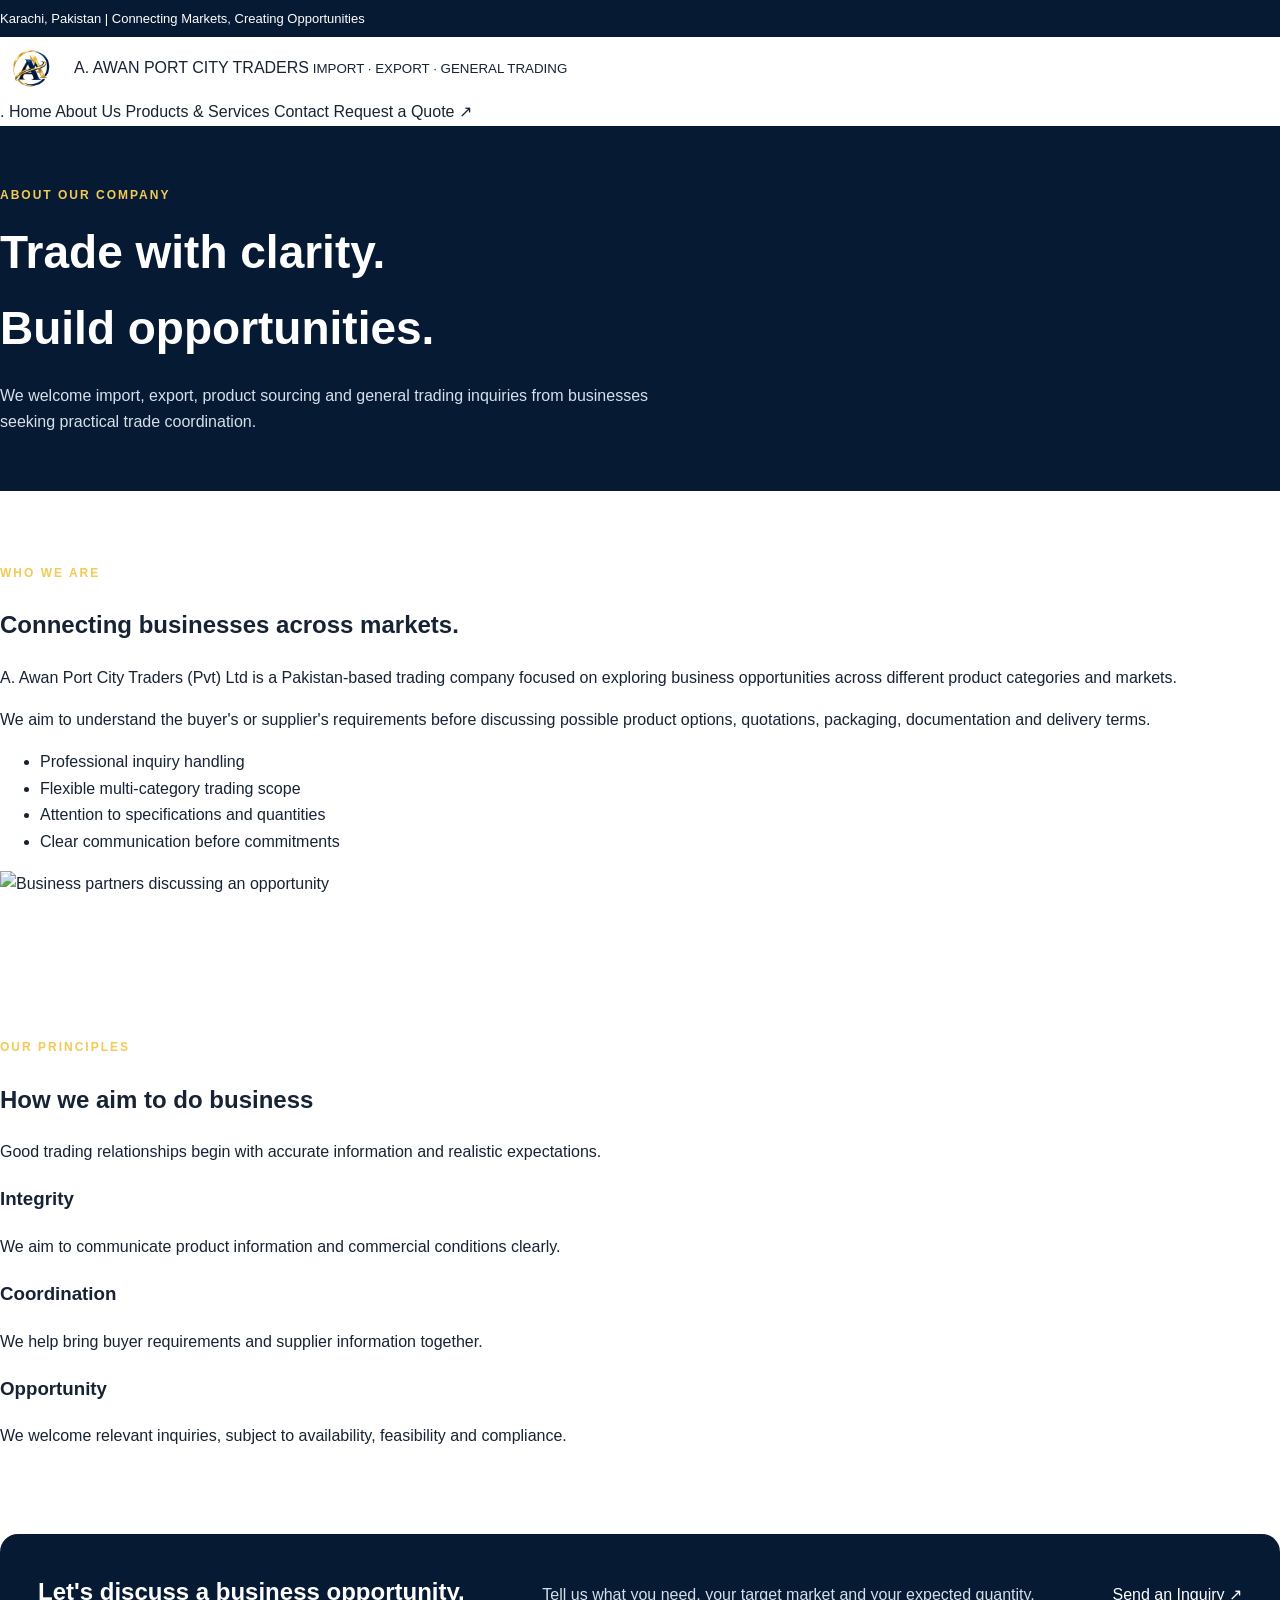
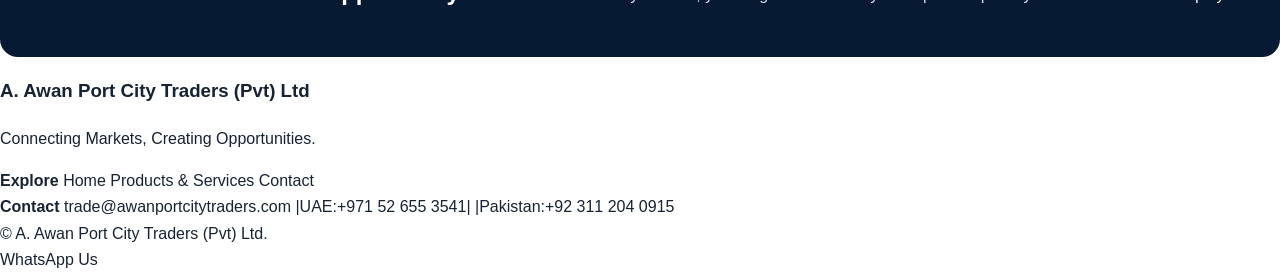
==== about.html @ ca78f048 "Fix footer links formatting in about.html" ====
<!DOCTYPE html>
<html lang="en">
<head>
  <meta charset="UTF-8">
  <meta name="viewport" content="width=device-width, initial-scale=1">
  <meta name="description" content="About A. Awan Port City Traders (Pvt) Ltd — import, export and general trading.">
  <title>About Us | A. Awan Port City Traders</title>
  <link rel="icon" href="favicon.png">
  <link rel="stylesheet" href="styles.css">
</head>
<body>
  <div class="topbar">Karachi, Pakistan | Connecting Markets, Creating Opportunities</div>
  <header>
    <a class="brand" href="index.html"><img src="logo.png" alt="Company logo"><span>A. AWAN PORT CITY TRADERS<small> IMPORT · EXPORT · GENERAL TRADING</small></span></a>
    <button class="menu-toggle" onclick="document.querySelector('nav').classList.toggle('open')">☰</button>
    <nav>
      <a href="index.html">. Home
      </a><a class="active" href="about.html">  About Us  
      </a><a href="products.html">  Products & Services   
      </a><a href="contact.html">  Contact  
      </a><a class="nav-cta" href="contact.html#inquiry">  Request a Quote ↗ </a>
    </nav>
  </header>

  <main>
    <section class="page-hero">
      <span class="eyebrow">About our company</span>
      <h1>Trade with clarity.<br>Build opportunities.</h1>
      <p>We welcome import, export, product sourcing and general trading inquiries from businesses seeking practical trade coordination.</p>
    </section>

    <section class="section">
      <div class="split">
        <div>
          <span class="eyebrow dark">Who we are</span>
          <h2>Connecting businesses across markets.</h2>
          <p>A. Awan Port City Traders (Pvt) Ltd is a Pakistan-based trading company focused on exploring business opportunities across different product categories and markets.</p>
          <p>We aim to understand the buyer's or supplier's requirements before discussing possible product options, quotations, packaging, documentation and delivery terms.</p>
          <ul class="checks">
            <li>Professional inquiry handling</li>
            <li>Flexible multi-category trading scope</li>
            <li>Attention to specifications and quantities</li>
            <li>Clear communication before commitments</li>
          </ul>
        </div>
        <img class="feature-img" src="https://images.unsplash.com/photo-1521791136064-7986c2920216?auto=format&fit=crop&w=1100&q=85" alt="Business partners discussing an opportunity">
      </div>
    </section>

    <section class="section soft">
      <div class="section-title">
        <span class="eyebrow dark">Our principles</span>
        <h2>How we aim to do business</h2>
        <p>Good trading relationships begin with accurate information and realistic expectations.</p>
      </div>
      <div class="services">
        <article class="service"><h3>Integrity</h3><p>We aim to communicate product information and commercial conditions clearly.</p></article>
        <article class="service"><h3>Coordination</h3><p>We help bring buyer requirements and supplier information together.</p></article>
        <article class="service"><h3>Opportunity</h3><p>We welcome relevant inquiries, subject to availability, feasibility and compliance.</p></article>
      </div>
    </section>

    <section class="cta">
      <h2>Let's discuss a business opportunity.</h2>
      <p>Tell us what you need, your target market and your expected quantity.</p>
      <a class="button gold" href="contact.html#inquiry">Send an Inquiry ↗</a>
    </section>
  </main>

  <footer>
    <div><h3>A. Awan Port City Traders (Pvt) Ltd</h3><p>Connecting Markets, Creating Opportunities.</p></div>
    <div><strong>Explore</strong><a href="index.html"> Home  

      
    </a><a href="products.html">Products & Services  

      
    </a><a href="contact.html"> Contact  </a></div>
    <div><strong>Contact    </strong><a href="mailto:trade@awanportcitytraders.com">  trade@awanportcitytraders.com 
    </a><a href="tel:+971526553541"> |UAE:+971 52 655 3541|

      
    </a><a href="tel:+923112040915">  |Pakistan:+92 311 204 0915</a></div>
  </footer>
  <div class="copyright">© <span class="year"></span> A. Awan Port City Traders (Pvt) Ltd.</div>
  <a class="whatsapp" href="https://wa.me/971526553541" target="_blank" rel="noopener">WhatsApp Us</a>
  <script src="script.js"></script>
</body>
</html>
---- styles.css ----
:root {
  --navy: #071a33;
  --navy2: #12395f;
  --gold: #d4a017;
  --gold-light: #f2ca55;
  --ink: #172334;
  --muted: #64748b;
  --soft: #f4f7fa;
  --white: #ffffff;
  --line: #e2e8f0;
  --radius: 16px;
  --shadow: 0 12px 35px rgba(7, 26, 51, .09);
}

* { box-sizing: border-box; }

html { scroll-behavior: smooth; }

body {
  margin: 0;
  font-family: Arial, Helvetica, sans-serif;
  color: var(--ink);
  line-height: 1.65;
  background: var(--white);
}

img { max-width: 100%; display: block; }
a { color: inherit; text-decoration: none; }
button, input, select, textarea { font: inherit; }

.container {
  width: min(1160px, 92%);
  margin: auto;
}

.topbar {
  background: var(--navy);
  color: #fff;
  font-size: 13px;
  padding: 8px 0;
}

.topbar .container {
  display: flex;
  justify-content: space-between;
  flex-wrap: wrap;
  gap: 6px 20px;
}

.topbar a { color: var(--gold-light); }

.site-header {
  background: #fff;
  border-bottom: 1px solid var(--line);
  position: sticky;
  top: 0;
  z-index: 20;
}

.nav {
  min-height: 84px;
  display: flex;
  align-items: center;
  justify-content: space-between;
  gap: 22px;
}

.brand {
  display: flex;
  align-items: center;
  gap: 12px;
  min-width: 0;
}

.brand img {
  width: 62px;
  height: 62px;
  object-fit: contain;
}

.brand-text {
  font-size: 15px;
  font-weight: 800;
  color: var(--navy);
  line-height: 1.3;
}

.brand-text small {
  display: block;
  color: var(--muted);
  font-size: 10px;
  font-weight: 500;
  letter-spacing: .8px;
  margin-top: 4px;
}

.nav-links {
  display: flex;
  align-items: center;
  gap: 23px;
}

.nav-links a {
  font-size: 14px;
  font-weight: 700;
}

.nav-links a:hover,
.nav-links a.active { color: #a77a00; }

.menu-toggle {
  display: none;
  border: 1px solid var(--line);
  background: white;
  padding: 8px 12px;
  border-radius: 8px;
  color: var(--navy);
  cursor: pointer;
}

.btn {
  display: inline-flex;
  justify-content: center;
  align-items: center;
  gap: 8px;
  padding: 12px 20px;
  border: 1px solid transparent;
  border-radius: 8px;
  font-weight: 700;
  font-size: 14px;
  cursor: pointer;
  transition: .2s ease;
}

.btn-gold {
  background: var(--gold);
  color: var(--navy);
}

.btn-gold:hover { background: var(--gold-light); }

.btn-outline {
  border-color: rgba(255,255,255,.65);
  color: white;
}

.btn-outline:hover { background: rgba(255,255,255,.1); }

.hero {
  color: white;
  background:
    linear-gradient(90deg, rgba(7,26,51,.96), rgba(7,26,51,.72)),
    url("https://images.unsplash.com/photo-1494412519320-aa613dfb7738?auto=format&fit=crop&w=1800&q=85")
    center/cover no-repeat;
  padding: 100px 0;
}

.hero-content { max-width: 720px; }

.eyebrow {
  color: var(--gold-light);
  text-transform: uppercase;
  letter-spacing: 2px;
  font-size: 12px;
  font-weight: 800;
}

.hero h1 {
  font-size: clamp(36px, 5.5vw, 62px);
  line-height: 1.12;
  margin: 18px 0;
  letter-spacing: -1.4px;
}

.hero h1 span { color: var(--gold-light); }

.hero p {
  color: #e1e8f0;
  max-width: 620px;
  font-size: 17px;
}

.hero-actions {
  display: flex;
  flex-wrap: wrap;
  gap: 12px;
  margin-top: 28px;
}

.page-hero {
  background: var(--navy);
  color: white;
  padding: 55px 0;
}

.page-hero h1 {
  font-size: clamp(32px, 4vw, 46px);
  margin: 8px 0;
}

.page-hero p {
  color: #d6e0ec;
  max-width: 700px;
  margin-bottom: 0;
}

.section { padding: 68px 0; }
.section-soft { background: var(--soft); }

.section-heading {
  max-width: 720px;
  margin-bottom: 30px;
}

.section-heading h2 {
  color: var(--navy);
  font-size: clamp(27px, 3.5vw, 38px);
  line-height: 1.2;
  margin: 8px 0 12px;
}

.section-heading p { color: var(--muted); }

.gold-line {
  width: 55px;
  height: 4px;
  background: var(--gold);
  border-radius: 5px;
  margin: 14px 0;
}

.grid-2, .grid-3, .grid-4 {
  display: grid;
  gap: 22px;
}

.grid-2 { grid-template-columns: repeat(2, minmax(0, 1fr)); }
.grid-3 { grid-template-columns: repeat(3, minmax(0, 1fr)); }
.grid-4 { grid-template-columns: repeat(4, minmax(0, 1fr)); }

.card {
  background: white;
  border: 1px solid var(--line);
  border-radius: var(--radius);
  overflow: hidden;
  box-shadow: 0 5px 18px rgba(7,26,51,.035);
}

.card-body { padding: 22px; }
.card h3 { margin: 0 0 9px; color: var(--navy); }
.card p { color: var(--muted); margin: 0 0 12px; font-size: 14px; }

.card-image {
  width: 100%;
  height: 190px;
  object-fit: cover;
  background: #e9eef3;
}

.text-link {
  color: #946c00;
  font-weight: 800;
  font-size: 14px;
}

.text-link:hover { text-decoration: underline; }

.feature-list {
  padding: 0;
  list-style: none;
}

.feature-list li { margin: 12px 0; }
.feature-list li::before {
  content: "✓";
  color: #9a7200;
  font-weight: 900;
  margin-right: 10px;
}

.stat-strip {
  background: var(--navy2);
  color: white;
  padding: 25px 0;
}

.stat-grid {
  display: grid;
  grid-template-columns: repeat(3, 1fr);
  gap: 20px;
  text-align: center;
}

.stat-grid strong {
  display: block;
  color: var(--gold-light);
  font-size: 20px;
}

.stat-grid span { font-size: 13px; color: #dbe4ef; }

.cta {
  background: var(--navy);
  color: white;
  border-radius: 18px;
  padding: 38px;
  display: flex;
  justify-content: space-between;
  align-items: center;
  gap: 24px;
}

.cta h2 { margin: 0 0 8px; }
.cta p { margin: 0; color: #d5dfeb; }

.form-card {
  background: white;
  border: 1px solid var(--line);
  border-radius: var(--radius);
  padding: 26px;
  box-shadow: var(--shadow);
}

.form-grid {
  display: grid;
  grid-template-columns: repeat(2, minmax(0, 1fr));
  gap: 17px;
}

.field { display: flex; flex-direction: column; gap: 6px; }
.field-full { grid-column: 1 / -1; }

.field label { font-weight: 700; font-size: 13px; }

.field input,
.field select,
.field textarea {
  width: 100%;
  border: 1px solid #cbd5e1;
  border-radius: 8px;
  padding: 12px;
  background: white;
  color: var(--ink);
  min-width: 0;
}

.field textarea { min-height: 125px; resize: vertical; }
.field input:focus, .field select:focus, .field textarea:focus {
  outline: 2px solid #e6c45d;
  border-color: var(--gold);
}

.contact-item {
  padding: 18px 0;
  border-bottom: 1px solid var(--line);
}

.contact-item strong { display: block; color: var(--navy); }
.contact-item a { color: #946c00; overflow-wrap: anywhere; }

.site-footer {
  background: #041326;
  color: white;
  padding: 48px 0 18px;
}

.footer-grid {
  display: grid;
  grid-template-columns: 1.5fr 1fr 1fr;
  gap: 35px;
}

.site-footer p, .site-footer a { color: #cbd5e1; font-size: 14px; }
.site-footer h3 { color: var(--gold-light); font-size: 15px; }
.footer-links { display: grid; gap: 9px; }
.footer-bottom {
  border-top: 1px solid #26364b;
  margin-top: 30px;
  padding-top: 16px;
  font-size: 12px;
  color: #aebdce;
}

.whatsapp-float {
  position: fixed;
  bottom: 20px;
  right: 18px;
  z-index: 30;
  background: #168b52;
  color: white;
  padding: 12px 16px;
  border-radius: 30px;
  font-weight: 800;
  box-shadow: 0 6px 20px #0003;
}

.note {
  background: #fff8df;
  border-left: 4px solid var(--gold);
  padding: 14px 16px;
  font-size: 13px;
  color: #5d4a14;
  border-radius: 4px;
}

@media (max-width: 900px) {
  .menu-toggle { display: block; }
  .nav { min-height: 76px; }
  .nav-links {
    display: none;
    position: absolute;
    top: 100%;
    left: 0;
    right: 0;
    background: white;
    padding: 18px 4%;
    border-bottom: 1px solid var(--line);
    box-shadow: var(--shadow);
    flex-direction: column;
    align-items: stretch;
    gap: 0;
  }
  .nav-links.open { display: flex; }
  .nav-links a { padding: 12px 0; }
  .grid-4 { grid-template-columns: repeat(2, minmax(0, 1fr)); }
  .grid-3 { grid-template-columns: repeat(2, minmax(0, 1fr)); }
  .hero { padding: 76px 0; }
}

@media (max-width: 600px) {
  .topbar .container { flex-direction: column; gap: 3px; }
  .brand img { width: 48px; height: 48px; }
  .brand-text { font-size: 12px; }
  .brand-text small { font-size: 9px; }
  .hero { padding: 62px 0; }
  .hero p { font-size: 15px; }
  .section { padding: 48px 0; }
  .grid-2, .grid-3, .grid-4, .footer-grid, .form-grid {
    grid-template-columns: 1fr;
  }
  .field-full { grid-column: auto; }
  .stat-grid { grid-template-columns: 1fr; gap: 14px; }
  .cta { padding: 25px; flex-direction: column; align-items: flex-start; }
  .form-card { padding: 18px; }
  .card-image { height: 180px; }
}
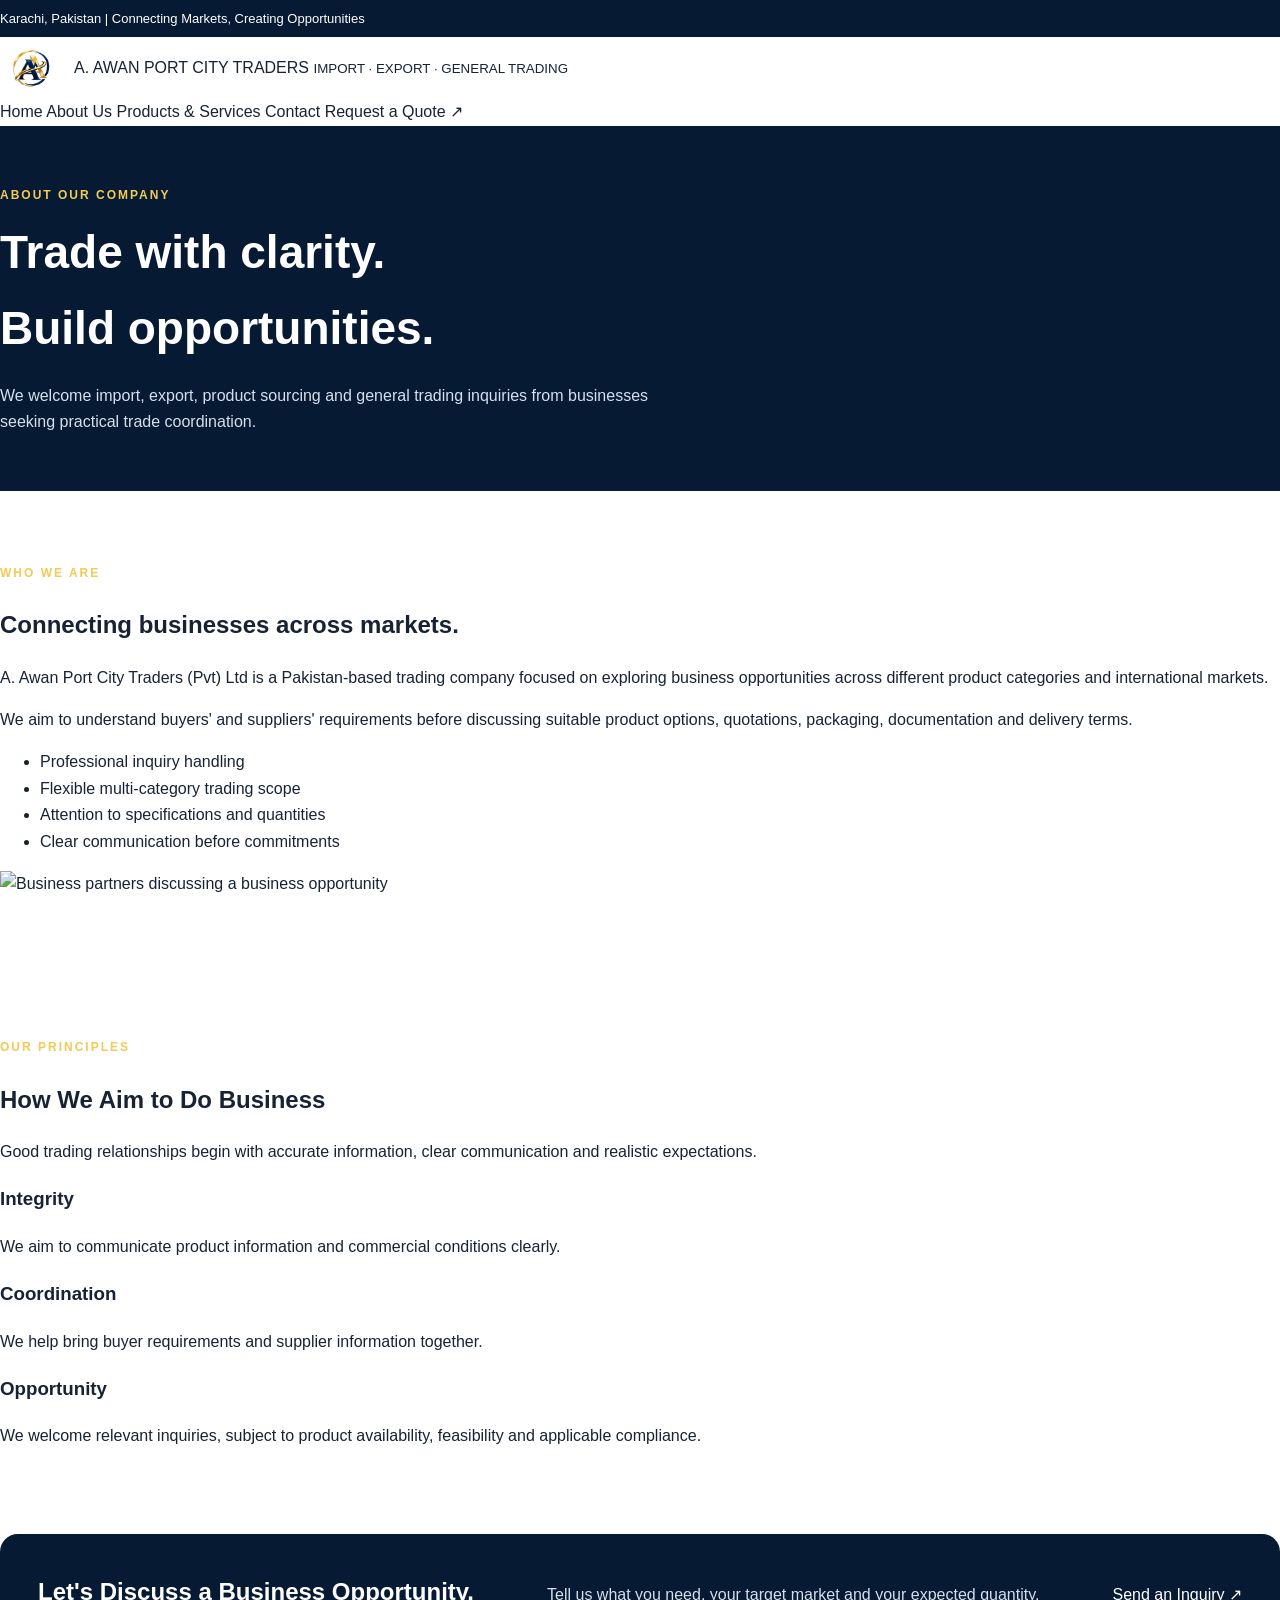
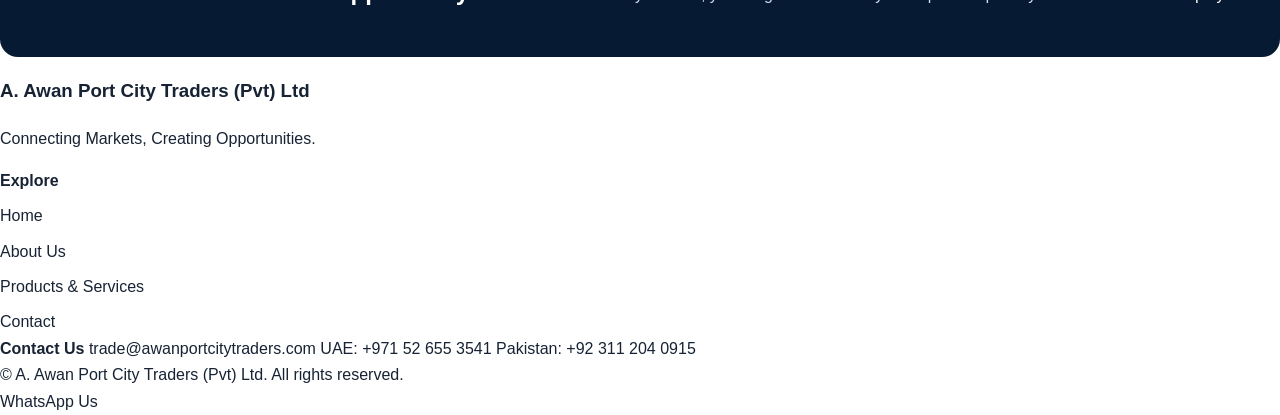
==== commit 6c2b8827: "Update company description and improve HTML structure" ====
--- a/about.html
+++ b/about.html
@@ -1,41 +1,111 @@
+
 <!DOCTYPE html>
 <html lang="en">
 <head>
   <meta charset="UTF-8">
   <meta name="viewport" content="width=device-width, initial-scale=1">
-  <meta name="description" content="About A. Awan Port City Traders (Pvt) Ltd — import, export and general trading.">
+
+  <meta
+    name="description"
+    content="About A. Awan Port City Traders (Pvt) Ltd — Pakistan-based export sourcing, product coordination and general trading."
+  >
+
   <title>About Us | A. Awan Port City Traders</title>
+
   <link rel="icon" href="favicon.png">
   <link rel="stylesheet" href="styles.css">
 </head>
+
 <body>
-  <div class="topbar">Karachi, Pakistan | Connecting Markets, Creating Opportunities</div>
+
+  <!-- Top Bar -->
+  <div class="topbar">
+    Karachi, Pakistan
+    <span aria-hidden="true"> | </span>
+    Connecting Markets, Creating Opportunities
+  </div>
+
+  <!-- Header and Navigation -->
   <header>
-    <a class="brand" href="index.html"><img src="logo.png" alt="Company logo"><span>A. AWAN PORT CITY TRADERS<small> IMPORT · EXPORT · GENERAL TRADING</small></span></a>
-    <button class="menu-toggle" onclick="document.querySelector('nav').classList.toggle('open')">☰</button>
-    <nav>
-      <a href="index.html">. Home
-      </a><a class="active" href="about.html">  About Us  
-      </a><a href="products.html">  Products & Services   
-      </a><a href="contact.html">  Contact  
-      </a><a class="nav-cta" href="contact.html#inquiry">  Request a Quote ↗ </a>
+    <a class="brand" href="index.html">
+      <img src="logo.png" alt="A. Awan Port City Traders logo">
+
+      <span>
+        A. AWAN PORT CITY TRADERS
+        <small>IMPORT · EXPORT · GENERAL TRADING</small>
+      </span>
+    </a>
+
+    <button
+      class="menu-toggle"
+      type="button"
+      aria-label="Toggle navigation menu"
+      aria-expanded="false"
+      onclick="
+        const nav = document.querySelector('header nav');
+        const isOpen = nav.classList.toggle('open');
+        this.setAttribute('aria-expanded', isOpen);
+      "
+    >
+      ☰
+    </button>
+
+    <nav aria-label="Main navigation">
+      <a href="index.html">Home</a>
+
+      <a class="active" href="about.html" aria-current="page">
+        About Us
+      </a>
+
+      <a href="products.html">Products &amp; Services</a>
+
+      <a href="contact.html">Contact</a>
+
+      <a class="nav-cta" href="contact.html#inquiry">
+        Request a Quote ↗
+      </a>
     </nav>
   </header>
 
+  <!-- Main Content -->
   <main>
+
+    <!-- About Hero -->
     <section class="page-hero">
-      <span class="eyebrow">About our company</span>
-      <h1>Trade with clarity.<br>Build opportunities.</h1>
-      <p>We welcome import, export, product sourcing and general trading inquiries from businesses seeking practical trade coordination.</p>
-    </section>
-
+      <span class="eyebrow">About Our Company</span>
+
+      <h1>
+        Trade with clarity.<br>
+        Build opportunities.
+      </h1>
+
+      <p>
+        We welcome import, export, product sourcing and general trading
+        inquiries from businesses seeking practical trade coordination.
+      </p>
+    </section>
+
+    <!-- Company Introduction -->
     <section class="section">
       <div class="split">
+
         <div>
-          <span class="eyebrow dark">Who we are</span>
+          <span class="eyebrow dark">Who We Are</span>
+
           <h2>Connecting businesses across markets.</h2>
-          <p>A. Awan Port City Traders (Pvt) Ltd is a Pakistan-based trading company focused on exploring business opportunities across different product categories and markets.</p>
-          <p>We aim to understand the buyer's or supplier's requirements before discussing possible product options, quotations, packaging, documentation and delivery terms.</p>
+
+          <p>
+            A. Awan Port City Traders (Pvt) Ltd is a Pakistan-based
+            trading company focused on exploring business opportunities
+            across different product categories and international markets.
+          </p>
+
+          <p>
+            We aim to understand buyers' and suppliers' requirements
+            before discussing suitable product options, quotations,
+            packaging, documentation and delivery terms.
+          </p>
+
           <ul class="checks">
             <li>Professional inquiry handling</li>
             <li>Flexible multi-category trading scope</li>
@@ -43,47 +113,138 @@
             <li>Clear communication before commitments</li>
           </ul>
         </div>
-        <img class="feature-img" src="https://images.unsplash.com/photo-1521791136064-7986c2920216?auto=format&fit=crop&w=1100&q=85" alt="Business partners discussing an opportunity">
+
+        <img
+          class="feature-img"
+          src="https://images.unsplash.com/photo-1521791136064-7986c2920216?auto=format&amp;fit=crop&amp;w=1100&amp;q=85"
+          alt="Business partners discussing a business opportunity"
+          loading="lazy"
+        >
+
       </div>
     </section>
 
+    <!-- Company Principles -->
     <section class="section soft">
       <div class="section-title">
-        <span class="eyebrow dark">Our principles</span>
-        <h2>How we aim to do business</h2>
-        <p>Good trading relationships begin with accurate information and realistic expectations.</p>
+
+        <span class="eyebrow dark">Our Principles</span>
+
+        <h2>How We Aim to Do Business</h2>
+
+        <p>
+          Good trading relationships begin with accurate information,
+          clear communication and realistic expectations.
+        </p>
+
       </div>
+
       <div class="services">
-        <article class="service"><h3>Integrity</h3><p>We aim to communicate product information and commercial conditions clearly.</p></article>
-        <article class="service"><h3>Coordination</h3><p>We help bring buyer requirements and supplier information together.</p></article>
-        <article class="service"><h3>Opportunity</h3><p>We welcome relevant inquiries, subject to availability, feasibility and compliance.</p></article>
+
+        <article class="service">
+          <h3>Integrity</h3>
+          <p>
+            We aim to communicate product information and commercial
+            conditions clearly.
+          </p>
+        </article>
+
+        <article class="service">
+          <h3>Coordination</h3>
+          <p>
+            We help bring buyer requirements and supplier information
+            together.
+          </p>
+        </article>
+
+        <article class="service">
+          <h3>Opportunity</h3>
+          <p>
+            We welcome relevant inquiries, subject to product
+            availability, feasibility and applicable compliance.
+          </p>
+        </article>
+
       </div>
     </section>
 
+    <!-- Call to Action -->
     <section class="cta">
-      <h2>Let's discuss a business opportunity.</h2>
-      <p>Tell us what you need, your target market and your expected quantity.</p>
-      <a class="button gold" href="contact.html#inquiry">Send an Inquiry ↗</a>
-    </section>
+      <h2>Let's Discuss a Business Opportunity.</h2>
+
+      <p>
+        Tell us what you need, your target market and your expected quantity.
+      </p>
+
+      <a class="button gold" href="contact.html#inquiry">
+        Send an Inquiry ↗
+      </a>
+    </section>
+
   </main>
 
+  <!-- Footer -->
   <footer>
-    <div><h3>A. Awan Port City Traders (Pvt) Ltd</h3><p>Connecting Markets, Creating Opportunities.</p></div>
-    <div><strong>Explore</strong><a href="index.html"> Home  
-
-      
-    </a><a href="products.html">Products & Services  
-
-      
-    </a><a href="contact.html"> Contact  </a></div>
-    <div><strong>Contact    </strong><a href="mailto:trade@awanportcitytraders.com">  trade@awanportcitytraders.com 
-    </a><a href="tel:+971526553541"> |UAE:+971 52 655 3541|
-
-      
-    </a><a href="tel:+923112040915">  |Pakistan:+92 311 204 0915</a></div>
+
+    <!-- Company Information -->
+    <div class="footer-company">
+      <h3>A. Awan Port City Traders (Pvt) Ltd</h3>
+
+      <p>Connecting Markets, Creating Opportunities.</p>
+    </div>
+
+    <!-- Quick Links -->
+    <div class="footer-links">
+      <strong>Explore</strong>
+
+      <a href="index.html">Home</a>
+
+      <a href="about.html">About Us</a>
+
+      <a href="products.html">Products &amp; Services</a>
+
+      <a href="contact.html">Contact</a>
+    </div>
+
+    <!-- Contact Information -->
+    <div class="footer-contact">
+      <strong>Contact Us</strong>
+
+      <a href="mailto:trade@awanportcitytraders.com">
+        trade@awanportcitytraders.com
+      </a>
+
+      <a href="tel:+971526553541">
+        UAE: +971 52 655 3541
+      </a>
+
+      <a href="tel:+923112040915">
+        Pakistan: +92 311 204 0915
+      </a>
+    </div>
+
   </footer>
-  <div class="copyright">© <span class="year"></span> A. Awan Port City Traders (Pvt) Ltd.</div>
-  <a class="whatsapp" href="https://wa.me/971526553541" target="_blank" rel="noopener">WhatsApp Us</a>
+
+  <!-- Copyright -->
+  <div class="copyright">
+    © <span class="year"></span>
+    A. Awan Port City Traders (Pvt) Ltd.
+    All rights reserved.
+  </div>
+
+  <!-- WhatsApp Button -->
+  <a
+    class="whatsapp"
+    href="https://wa.me/971526553541"
+    target="_blank"
+    rel="noopener noreferrer"
+    aria-label="Contact us on WhatsApp"
+  >
+    WhatsApp Us
+  </a>
+
+  <!-- JavaScript -->
   <script src="script.js"></script>
+
 </body>
 </html>
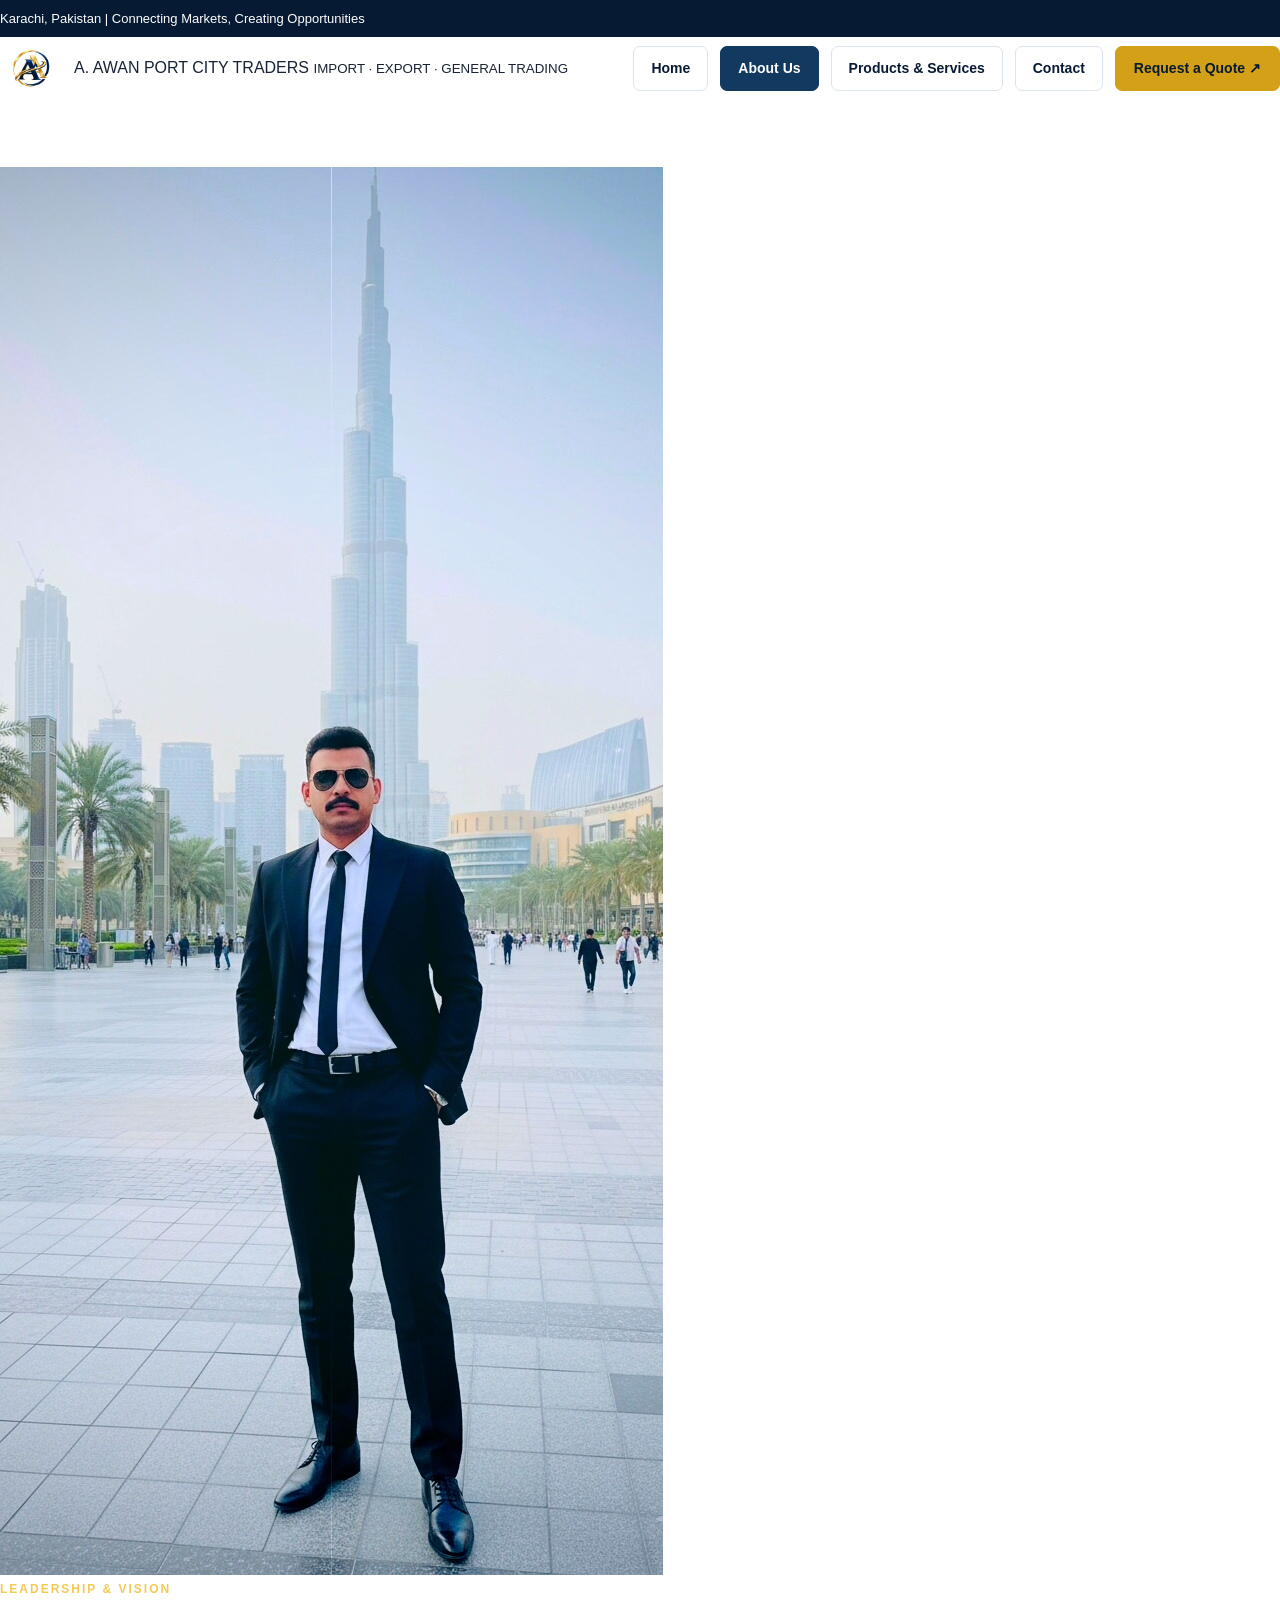
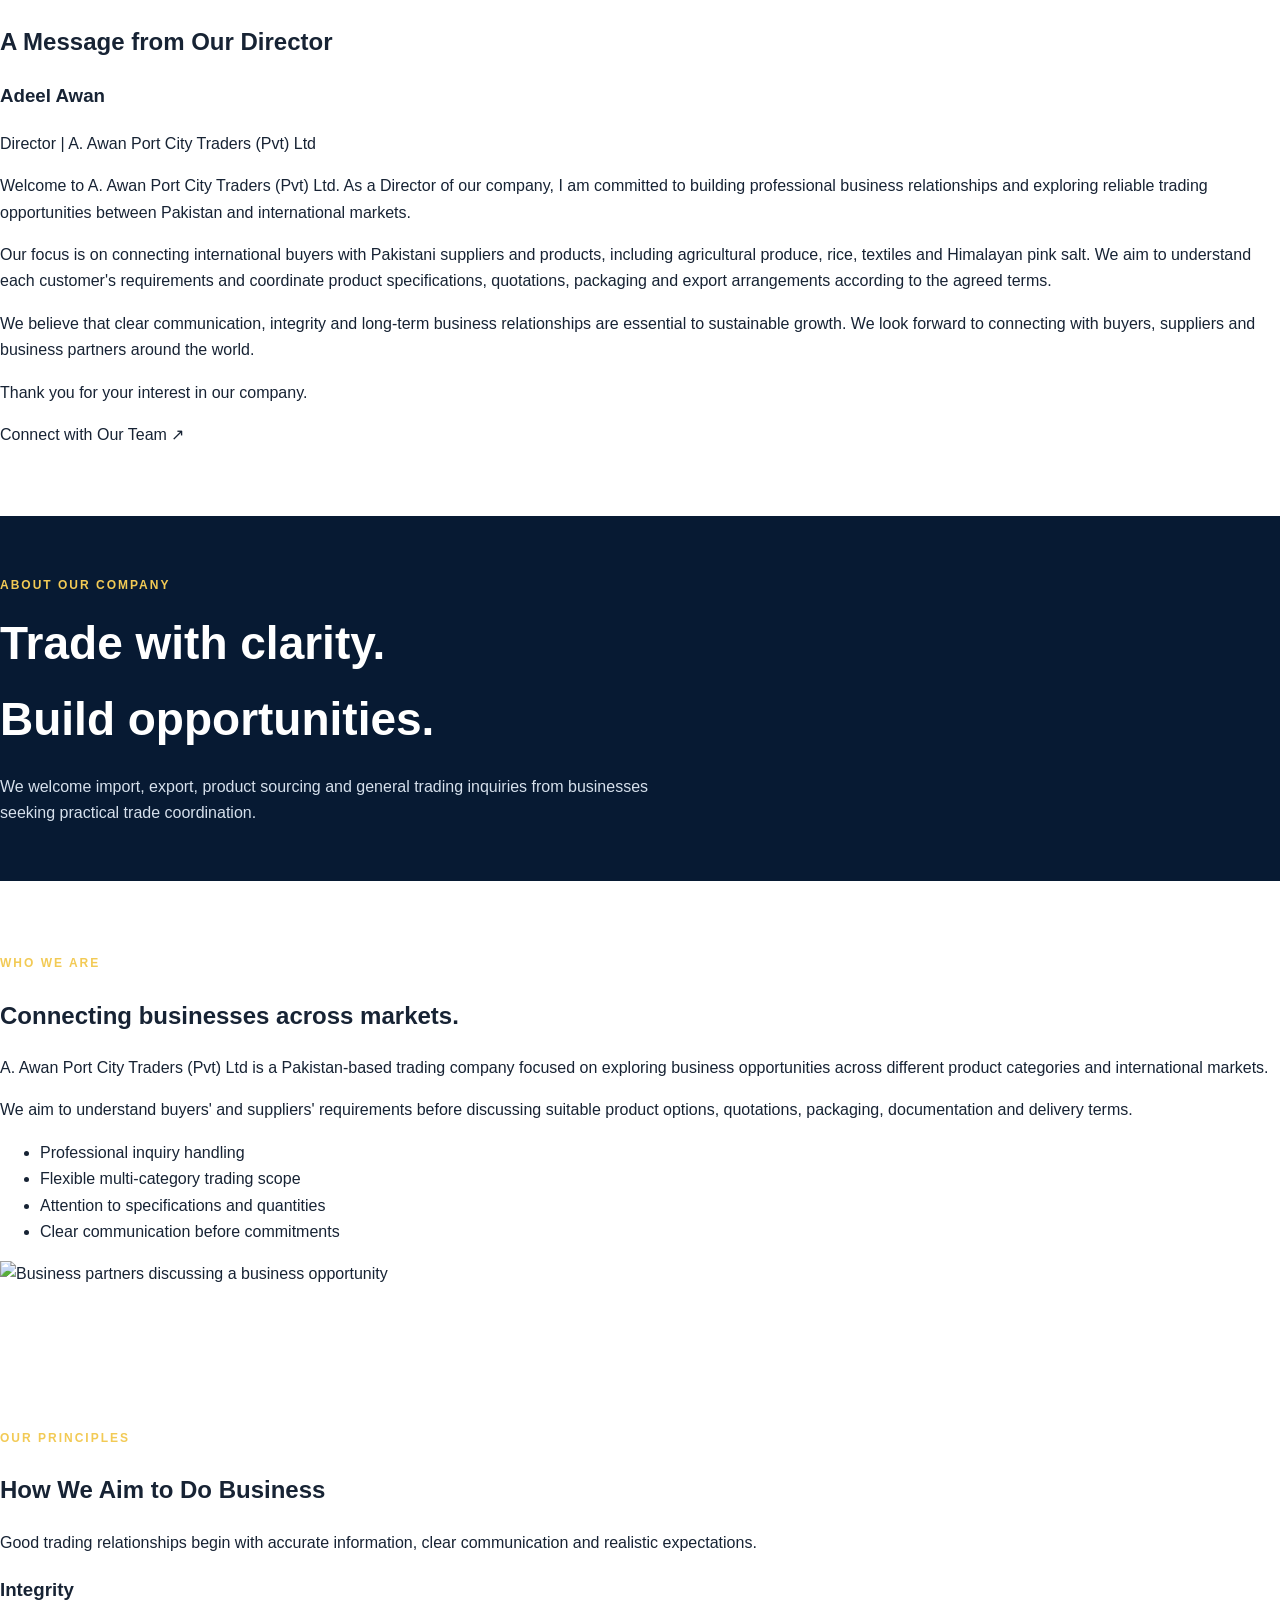
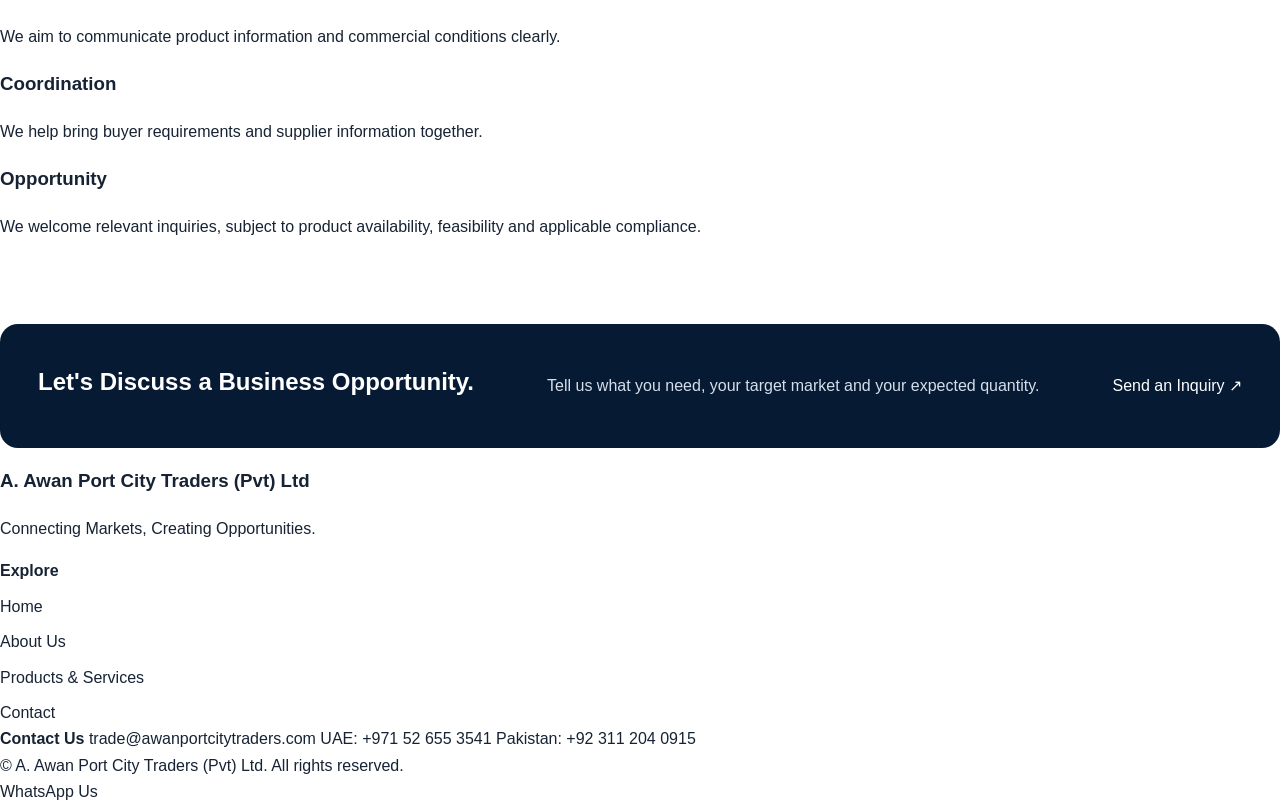
==== commit 8400b6b3: "Add director's introduction section to about page" ====
--- a/about.html
+++ b/about.html
@@ -69,6 +69,65 @@
 
   <!-- Main Content -->
   <main>
+<!-- Director's Introduction -->
+<section class="section director-section">
+  <div class="split director-profile">
+
+    <div class="director-photo">
+      <img
+        src="/images/director.jpg"
+        alt="Adeel Awan, Director of A. Awan Port City Traders (Pvt) Ltd"
+        loading="lazy"
+      >
+    </div>
+
+    <div class="director-content">
+      <span class="eyebrow dark">Leadership &amp; Vision</span>
+
+      <h2>A Message from Our Director</h2>
+
+      <h3>Adeel Awan</h3>
+
+      <p class="director-role">
+        Director | A. Awan Port City Traders (Pvt) Ltd
+      </p>
+
+      <p>
+        Welcome to A. Awan Port City Traders (Pvt) Ltd.
+        As a Director of our company, I am committed to building
+        professional business relationships and exploring
+        reliable trading opportunities between Pakistan and
+        international markets.
+      </p>
+
+      <p>
+        Our focus is on connecting international buyers with
+        Pakistani suppliers and products, including agricultural
+        produce, rice, textiles and Himalayan pink salt.
+        We aim to understand each customer's requirements and
+        coordinate product specifications, quotations, packaging
+        and export arrangements according to the agreed terms.
+      </p>
+
+      <p>
+        We believe that clear communication, integrity and
+        long-term business relationships are essential to
+        sustainable growth. We look forward to connecting with
+        buyers, suppliers and business partners around the world.
+      </p>
+
+      <p class="director-signoff">
+        Thank you for your interest in our company.
+      </p>
+
+      <a class="button gold" href="contact.html#inquiry">
+        Connect with Our Team ↗
+      </a>
+    </div>
+
+  </div>
+</section>
+
 
     <!-- About Hero -->
     <section class="page-hero">
--- a/styles.css
+++ b/styles.css
@@ -446,3 +446,105 @@
   .card-image { height: 180px; }
 }
 
+/* =====================================
+   PROFESSIONAL NAVIGATION MENU
+   A. Awan Port City Traders (Pvt) Ltd
+===================================== */
+
+header {
+  display: flex;
+  align-items: center;
+  justify-content: space-between;
+  gap: 24px;
+}
+
+/* Navigation layout */
+header nav {
+  display: flex;
+  align-items: center;
+  justify-content: center;
+  flex-wrap: wrap;
+  gap: 12px;
+}
+
+/* Separate navigation buttons */
+header nav a {
+  display: inline-flex;
+  align-items: center;
+  justify-content: center;
+  padding: 12px 17px;
+  margin: 0;
+  border-radius: 7px;
+  border: 1px solid #dce4ed;
+  background-color: #ffffff;
+  color: #071a33;
+  font-size: 14px;
+  font-weight: 600;
+  line-height: 1.4;
+  text-decoration: none;
+  white-space: nowrap;
+  transition: background-color 0.25s ease,
+              color 0.25s ease,
+              border-color 0.25s ease;
+}
+
+/* Hover effect */
+header nav a:hover {
+  background-color: #12395f;
+  color: #ffffff;
+  border-color: #12395f;
+}
+
+/* Current page */
+header nav a.active {
+  background-color: #12395f;
+  color: #ffffff;
+  border-color: #12395f;
+}
+
+/* Request a Quote button */
+header nav a.nav-cta {
+  background-color: #d4a017;
+  color: #071a33;
+  border: 1px solid #d4a017;
+  font-weight: 700;
+  padding: 12px 18px;
+}
+
+/* Quote button hover */
+header nav a.nav-cta:hover {
+  background-color: #f2ca55;
+  border-color: #f2ca55;
+  color: #071a33;
+}
+
+/* Mobile navigation */
+@media (max-width: 768px) {
+  header {
+    flex-wrap: wrap;
+  }
+
+  header nav {
+    display: none;
+    width: 100%;
+    flex-direction: column;
+    align-items: stretch;
+    gap: 10px;
+  }
+
+  header nav.open {
+    display: flex;
+  }
+
+  header nav a {
+    width: 100%;
+    box-sizing: border-box;
+    white-space: normal;
+    padding: 13px 16px;
+  }
+
+  header nav a.nav-cta {
+    justify-content: center;
+  }
+}
+
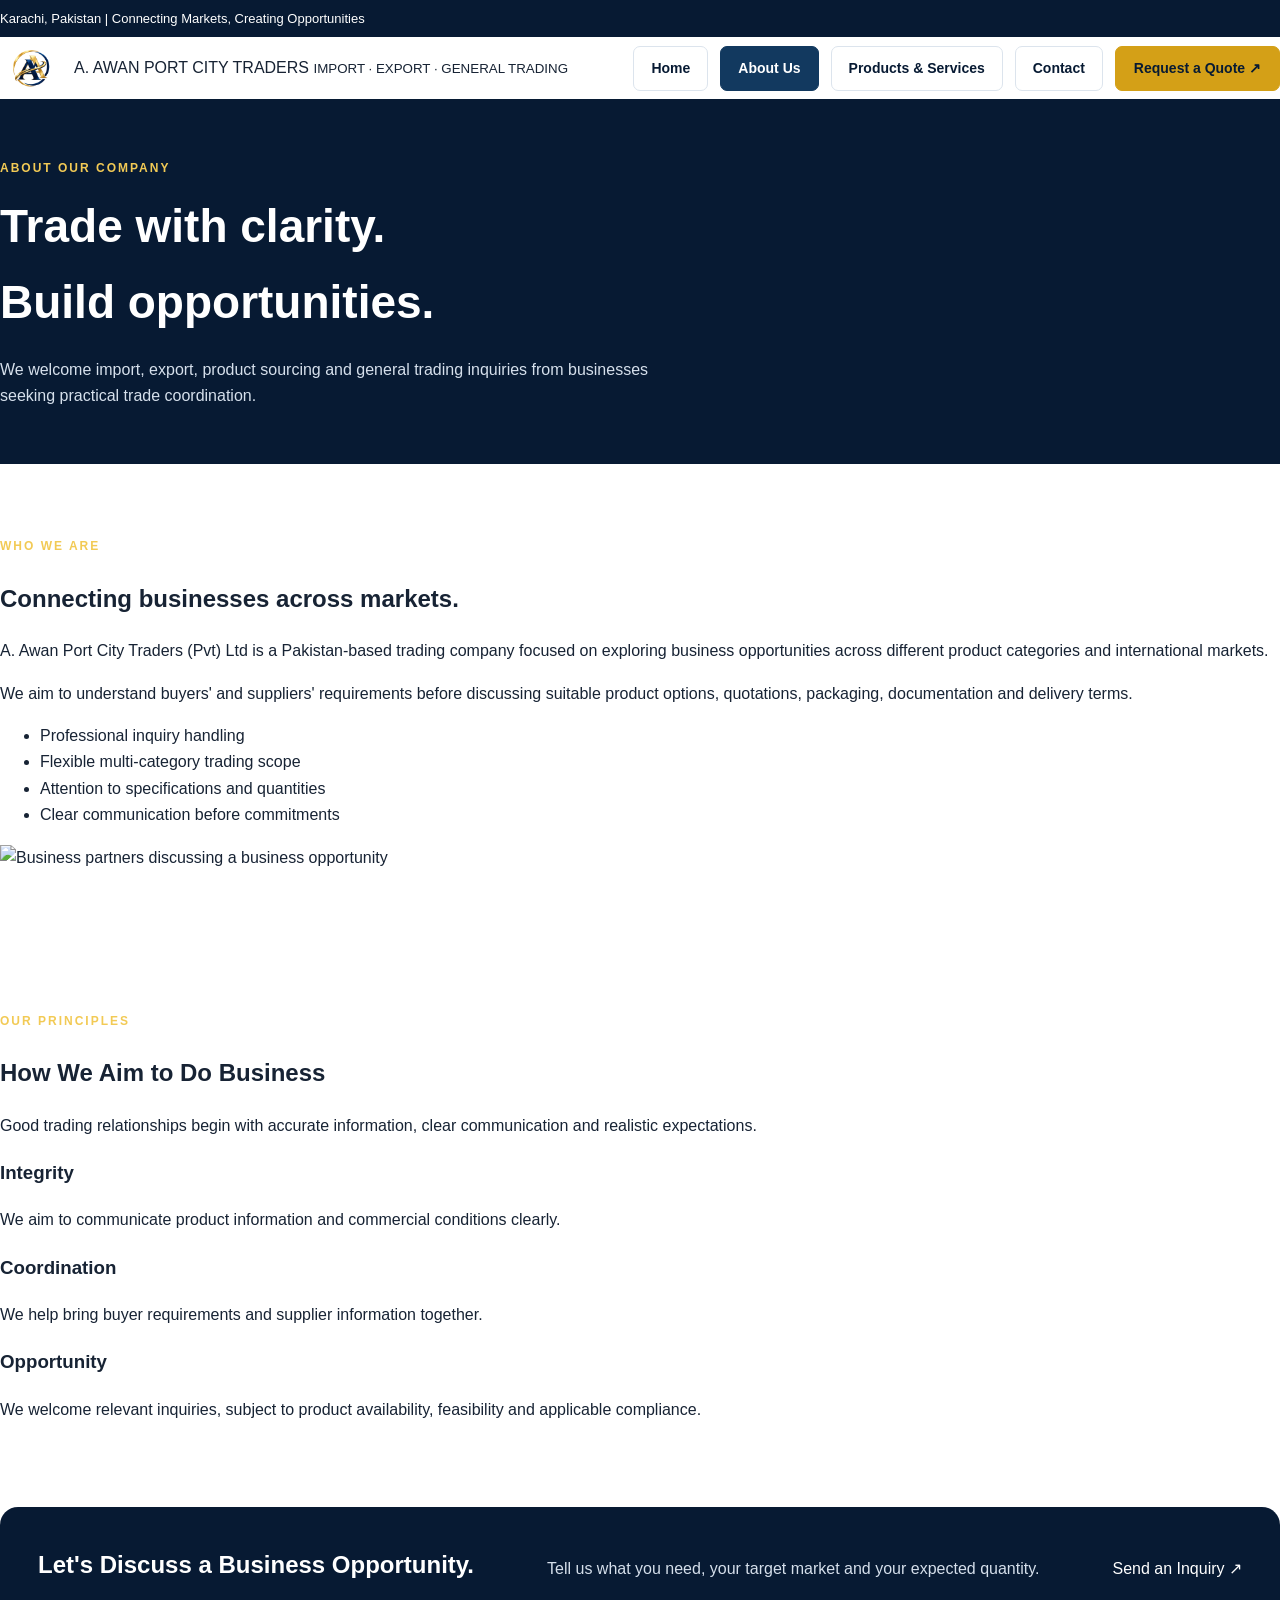
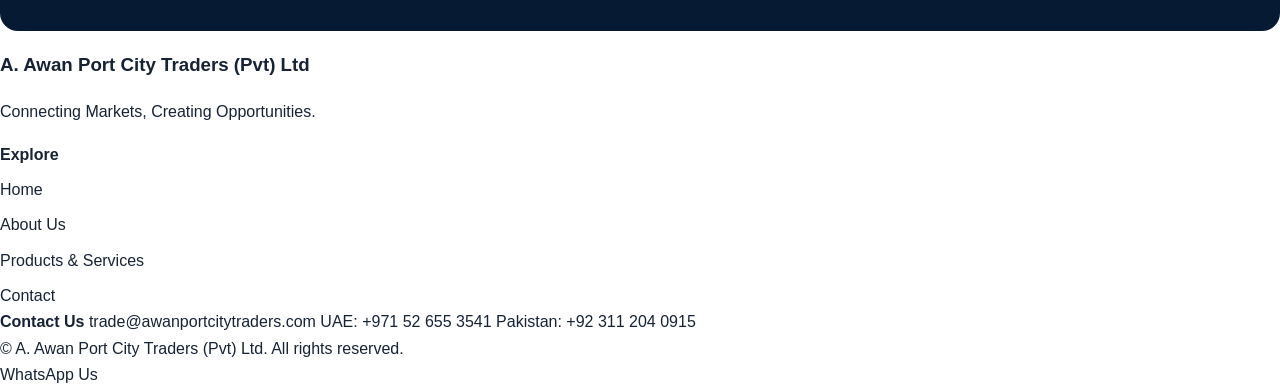
==== commit 8290a875: "Remove Director's Introduction from about.html Removed the Director's Introduction section from the " ====
--- a/about.html
+++ b/about.html
@@ -69,64 +69,6 @@
 
   <!-- Main Content -->
   <main>
-<!-- Director's Introduction -->
-<section class="section director-section">
-  <div class="split director-profile">
-
-    <div class="director-photo">
-      <img
-        src="/images/director.jpg"
-        alt="Adeel Awan, Director of A. Awan Port City Traders (Pvt) Ltd"
-        loading="lazy"
-      >
-    </div>
-
-    <div class="director-content">
-      <span class="eyebrow dark">Leadership &amp; Vision</span>
-
-      <h2>A Message from Our Director</h2>
-
-      <h3>Adeel Awan</h3>
-
-      <p class="director-role">
-        Director | A. Awan Port City Traders (Pvt) Ltd
-      </p>
-
-      <p>
-        Welcome to A. Awan Port City Traders (Pvt) Ltd.
-        As a Director of our company, I am committed to building
-        professional business relationships and exploring
-        reliable trading opportunities between Pakistan and
-        international markets.
-      </p>
-
-      <p>
-        Our focus is on connecting international buyers with
-        Pakistani suppliers and products, including agricultural
-        produce, rice, textiles and Himalayan pink salt.
-        We aim to understand each customer's requirements and
-        coordinate product specifications, quotations, packaging
-        and export arrangements according to the agreed terms.
-      </p>
-
-      <p>
-        We believe that clear communication, integrity and
-        long-term business relationships are essential to
-        sustainable growth. We look forward to connecting with
-        buyers, suppliers and business partners around the world.
-      </p>
-
-      <p class="director-signoff">
-        Thank you for your interest in our company.
-      </p>
-
-      <a class="button gold" href="contact.html#inquiry">
-        Connect with Our Team ↗
-      </a>
-    </div>
-
-  </div>
-</section>
 
 
     <!-- About Hero -->
--- a/styles.css
+++ b/styles.css
@@ -548,3 +548,65 @@
   }
 }
 
+/* Director's profile section */
+.director-profile {
+  align-items: center;
+  gap: 40px;
+}
+
+.director-photo {
+  width: 100%;
+  max-width: 400px;
+  margin: 0 auto;
+}
+
+.director-photo img {
+  display: block;
+  width: 100%;
+  aspect-ratio: 4 / 5;
+  object-fit: cover;
+  object-position: center;
+  border-radius: 14px;
+  border: 3px solid #d4a017;
+  box-shadow: 0 12px 30px rgba(7, 26, 51, 0.12);
+}
+
+.director-content h2 {
+  margin-bottom: 18px;
+}
+
+.director-content h3 {
+  color: #12395f;
+  margin-bottom: 6px;
+}
+
+.director-role {
+  color: #b8860b;
+  font-weight: 600;
+  margin-bottom: 22px;
+}
+
+.director-content p {
+  line-height: 1.8;
+  margin-bottom: 16px;
+}
+
+.director-signoff {
+  font-weight: 600;
+  color: #12395f;
+}
+
+@media (max-width: 768px) {
+  .director-profile {
+    gap: 24px;
+  }
+
+  .director-photo {
+    max-width: 280px;
+  }
+
+  .director-content {
+    width: 100%;
+  }
+}
+
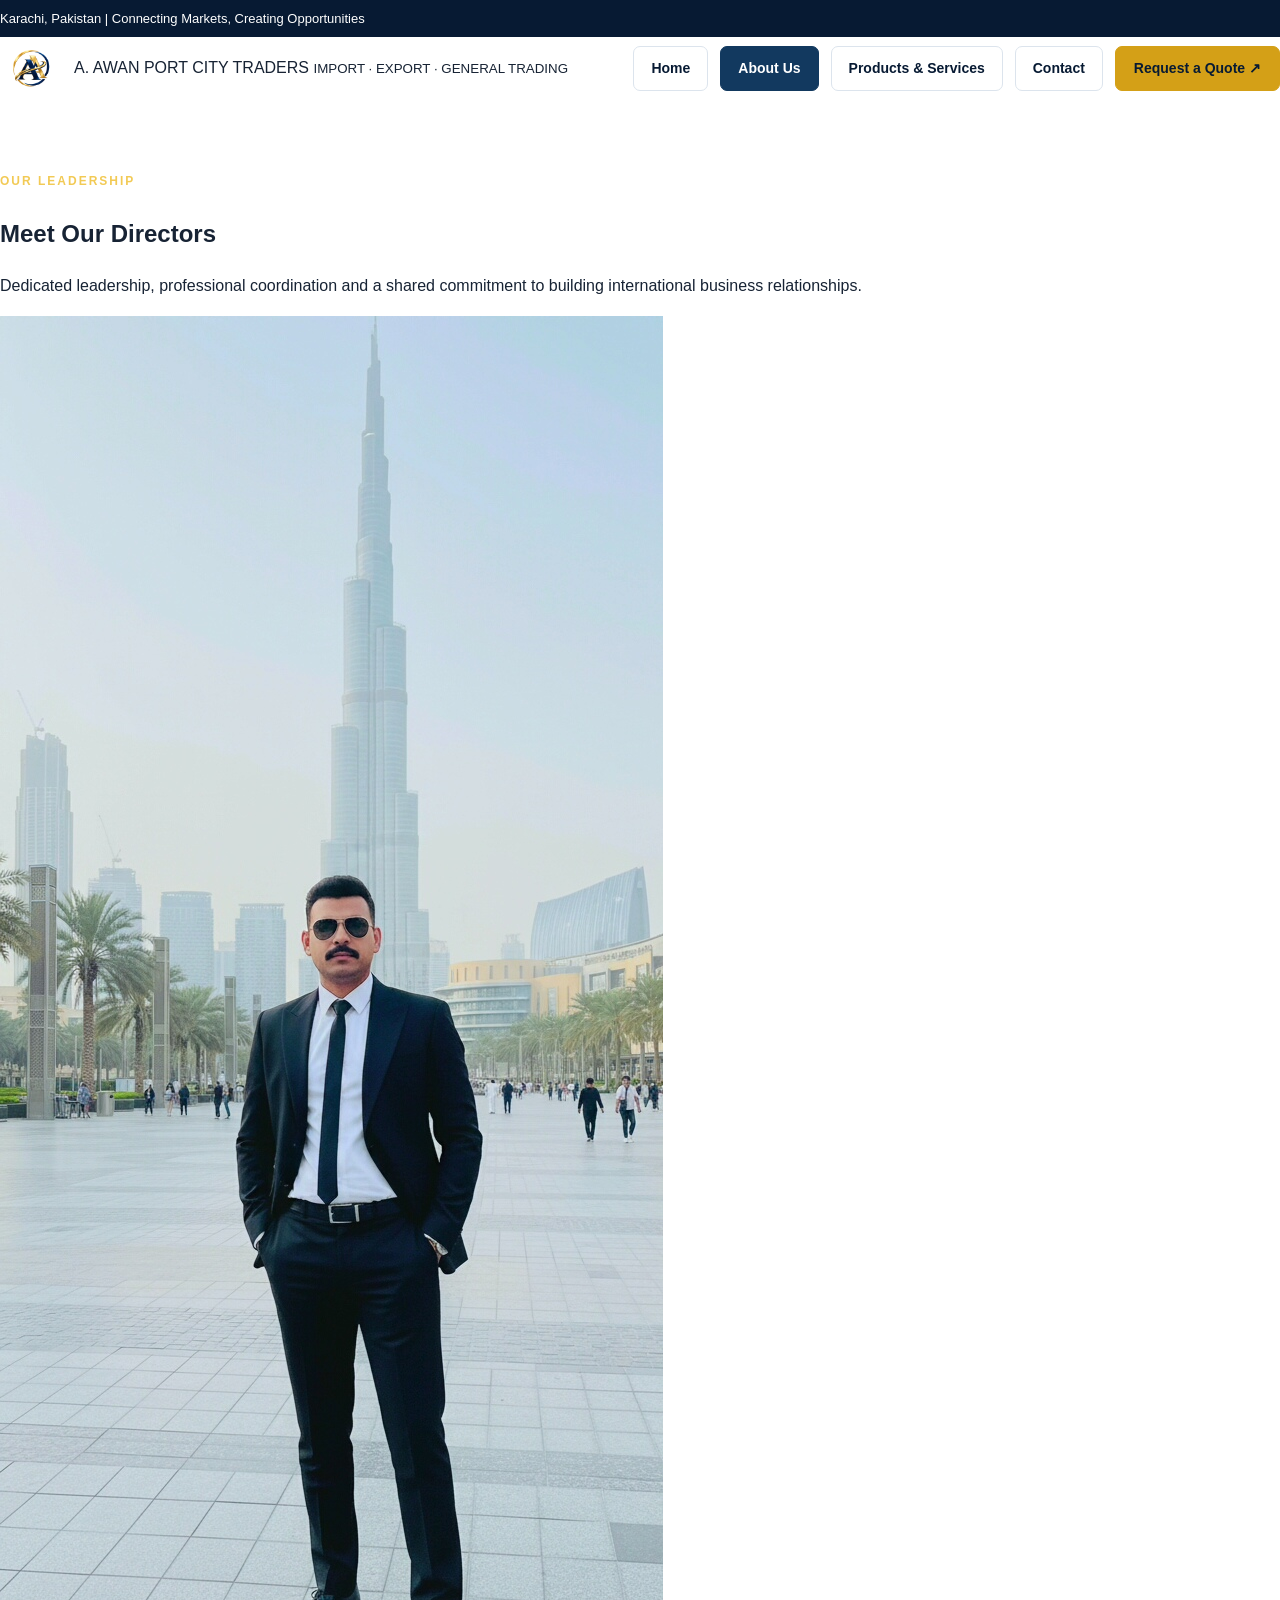
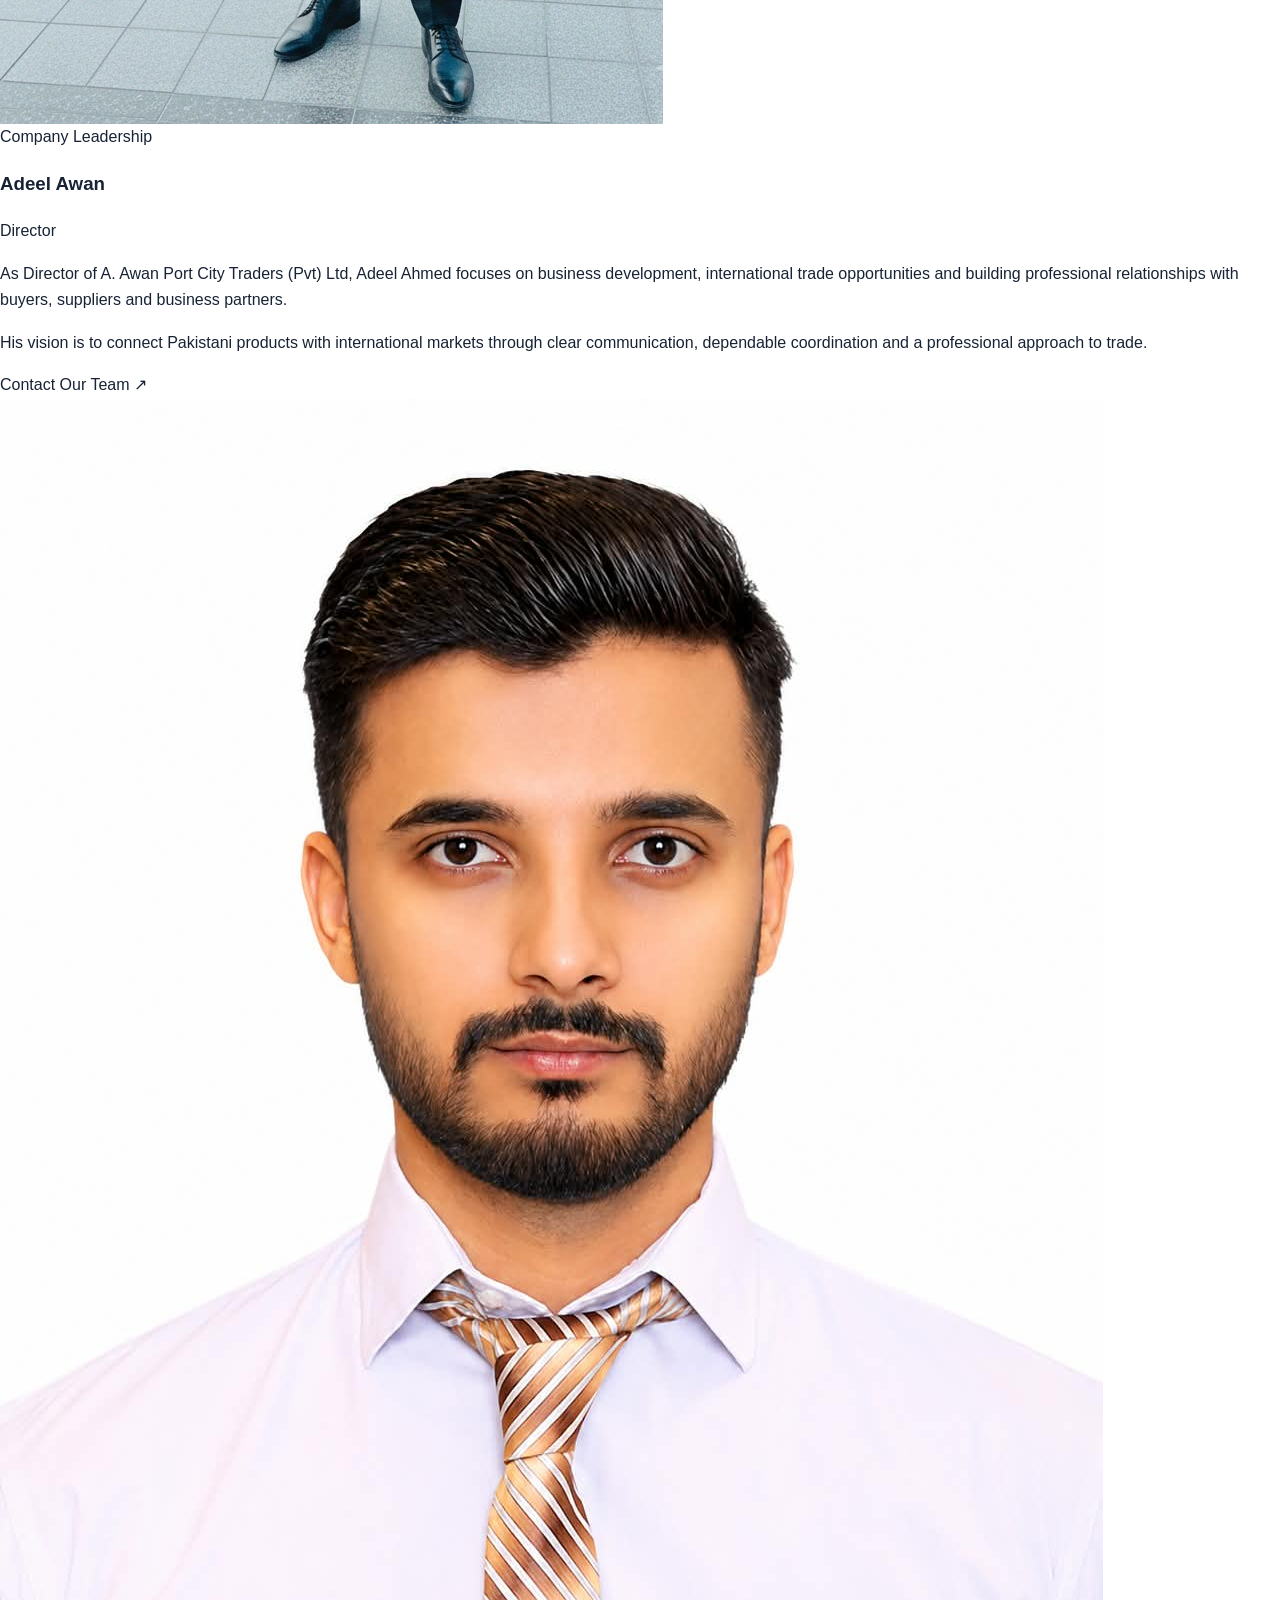
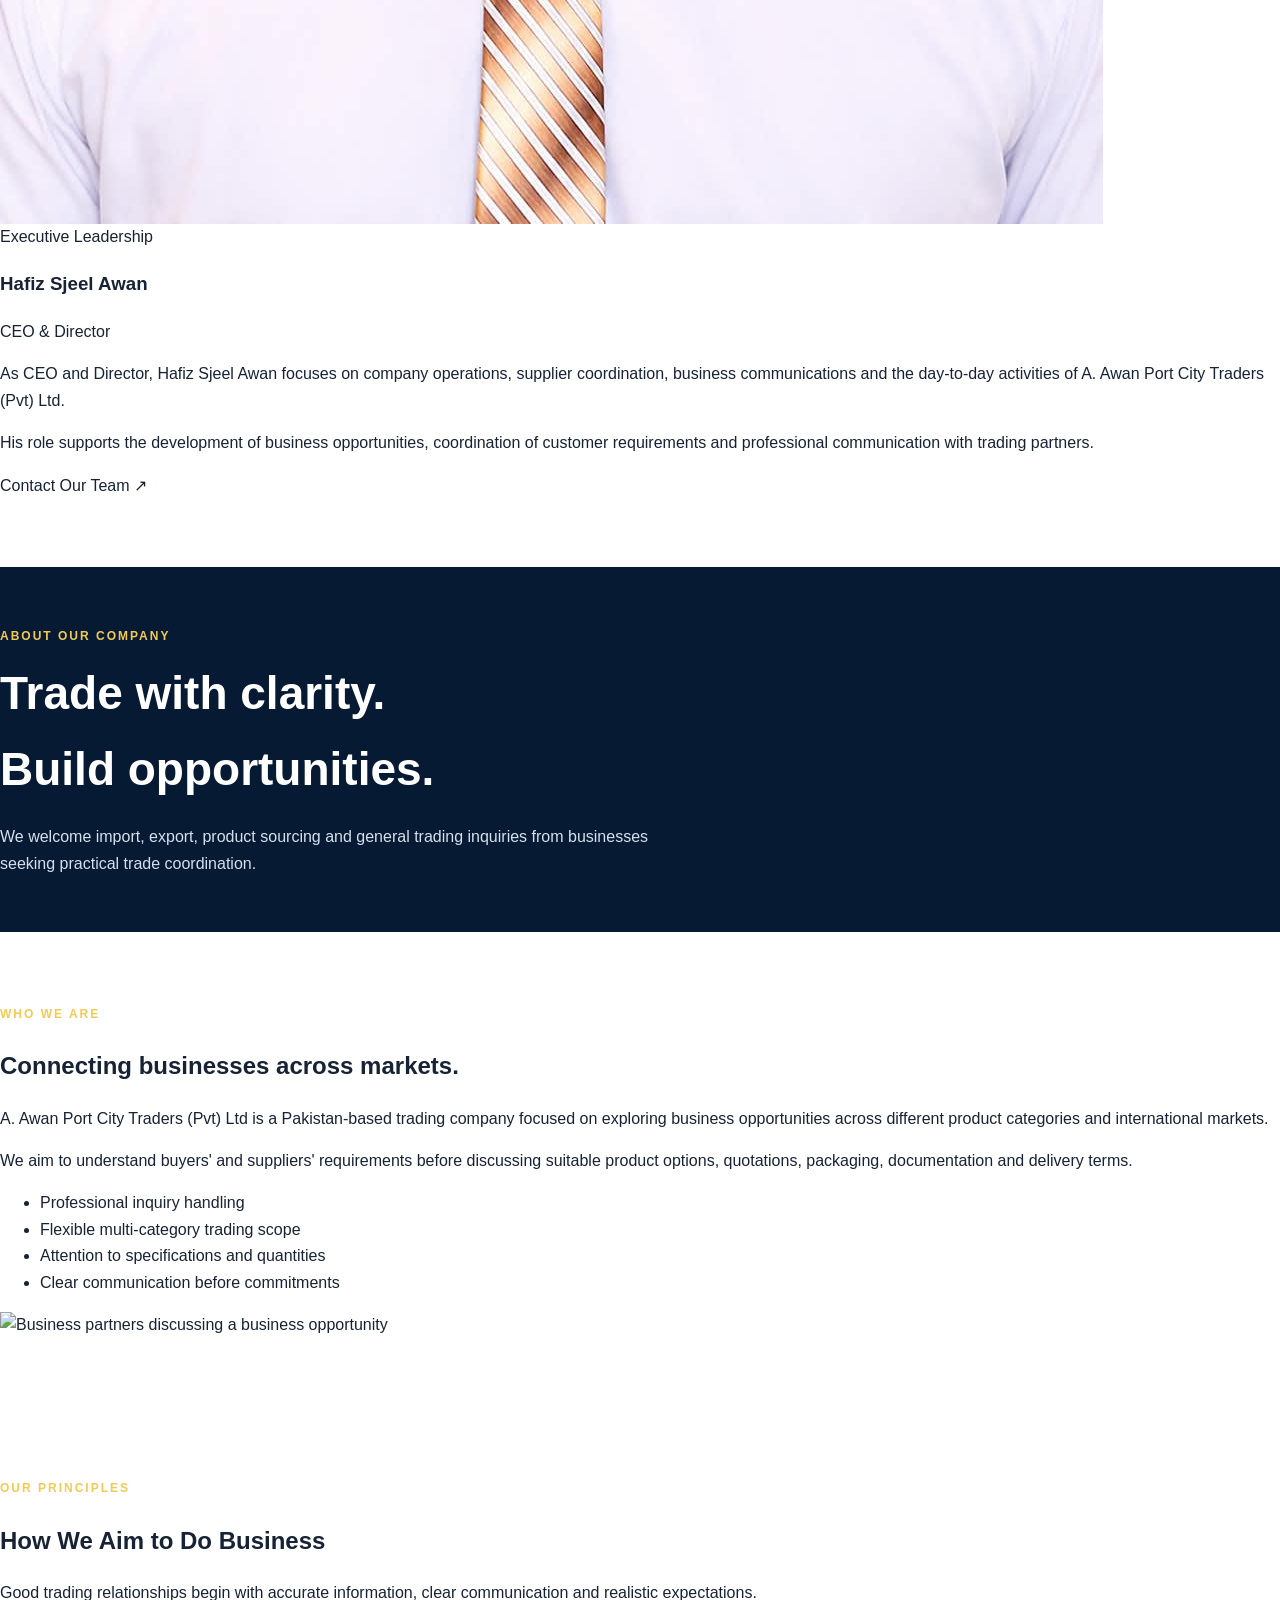
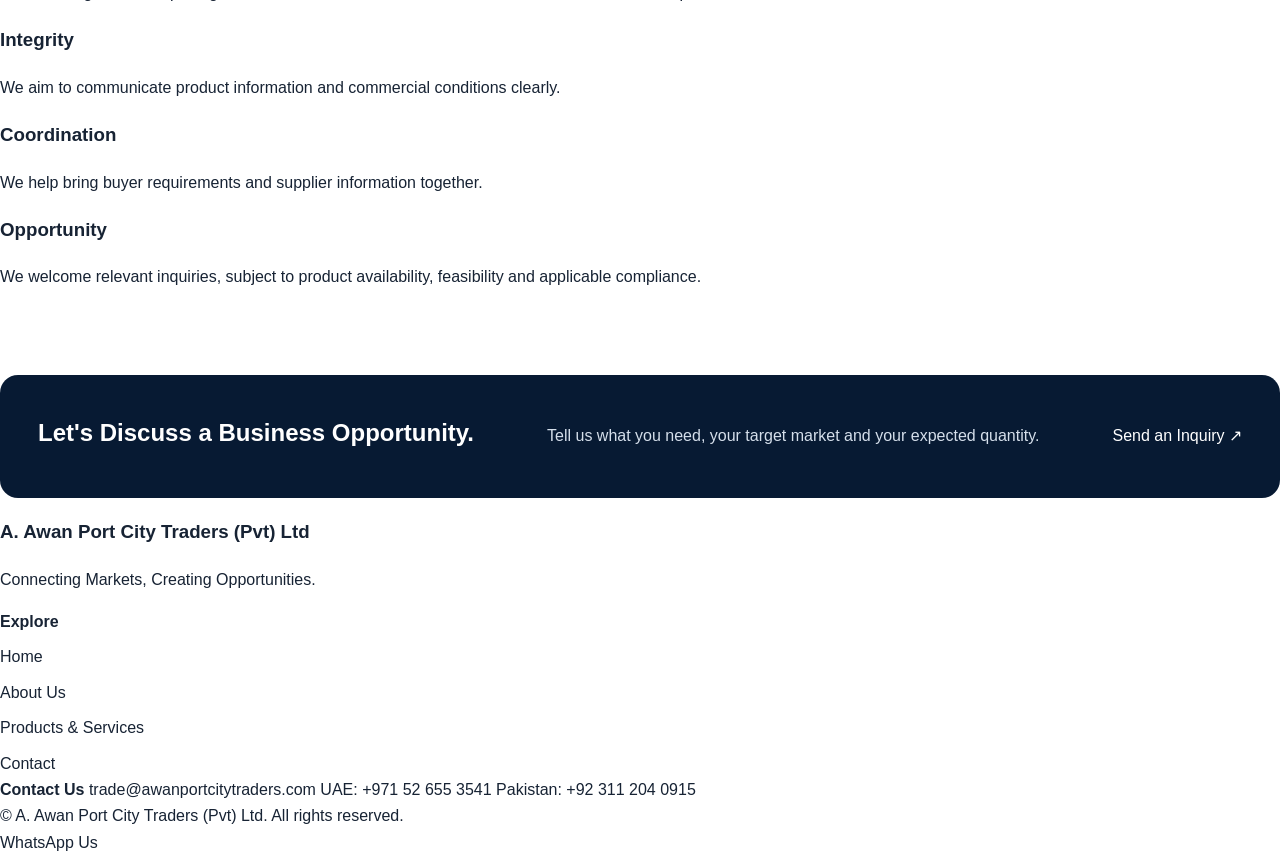
==== commit 85695f5c: "Add Company Leadership section to about.html Added a Company Leadership section with details about d" ====
--- a/about.html
+++ b/about.html
@@ -69,6 +69,104 @@
 
   <!-- Main Content -->
   <main>
+<!-- Company Leadership Section -->
+<section class="section leadership-section" id="leadership">
+
+  <div class="section-title">
+    <span class="eyebrow dark">Our Leadership</span>
+
+    <h2>Meet Our Directors</h2>
+
+    <p>
+      Dedicated leadership, professional coordination and a shared
+      commitment to building international business relationships.
+    </p>
+  </div>
+
+  <div class="leadership-grid">
+
+    <!-- Director: Adeel Awan -->
+    <article class="leader-card">
+
+      <div class="leader-photo">
+        <img
+          src="/images/adeel-ahmed.jpg"
+          alt="Adeel Ahmed, Director of A. Awan Port City Traders (Pvt) Ltd"
+          loading="lazy"
+        >
+      </div>
+
+      <div class="leader-info">
+
+        <span class="leader-label">Company Leadership</span>
+
+        <h3>Adeel Awan</h3>
+
+        <p class="leader-role">Director</p>
+
+        <p>
+          As Director of A. Awan Port City Traders (Pvt) Ltd,
+          Adeel Ahmed focuses on business development, international
+          trade opportunities and building professional relationships
+          with buyers, suppliers and business partners.
+        </p>
+
+        <p>
+          His vision is to connect Pakistani products with international
+          markets through clear communication, dependable coordination
+          and a professional approach to trade.
+        </p>
+
+        <a class="leader-link" href="contact.html#inquiry">
+          Contact Our Team ↗
+        </a>
+
+      </div>
+    </article>
+
+    <!-- CEO & Director: Hafiz Sjeel Awan -->
+    <article class="leader-card">
+
+      <div class="leader-photo">
+        <img
+          src="/images/hafiz-sjeel-ahmed.jpg"
+          alt="Hafiz Sjeel Ahmed, CEO and Director of A. Awan Port City Traders (Pvt) Ltd"
+          loading="lazy"
+        >
+      </div>
+
+      <div class="leader-info">
+
+        <span class="leader-label">Executive Leadership</span>
+
+        <h3>Hafiz Sjeel Awan</h3>
+
+        <p class="leader-role">CEO &amp; Director</p>
+
+        <p>
+          As CEO and Director, Hafiz Sjeel Awan focuses on company
+          operations, supplier coordination, business communications
+          and the day-to-day activities of A. Awan Port City Traders
+          (Pvt) Ltd.
+        </p>
+
+        <p>
+          His role supports the development of business opportunities,
+          coordination of customer requirements and professional
+          communication with trading partners.
+        </p>
+
+        <a class="leader-link" href="contact.html#inquiry">
+          Contact Our Team ↗
+        </a>
+
+      </div>
+    </article>
+
+  </div>
+
+</section>
+
 
 
     <!-- About Hero -->
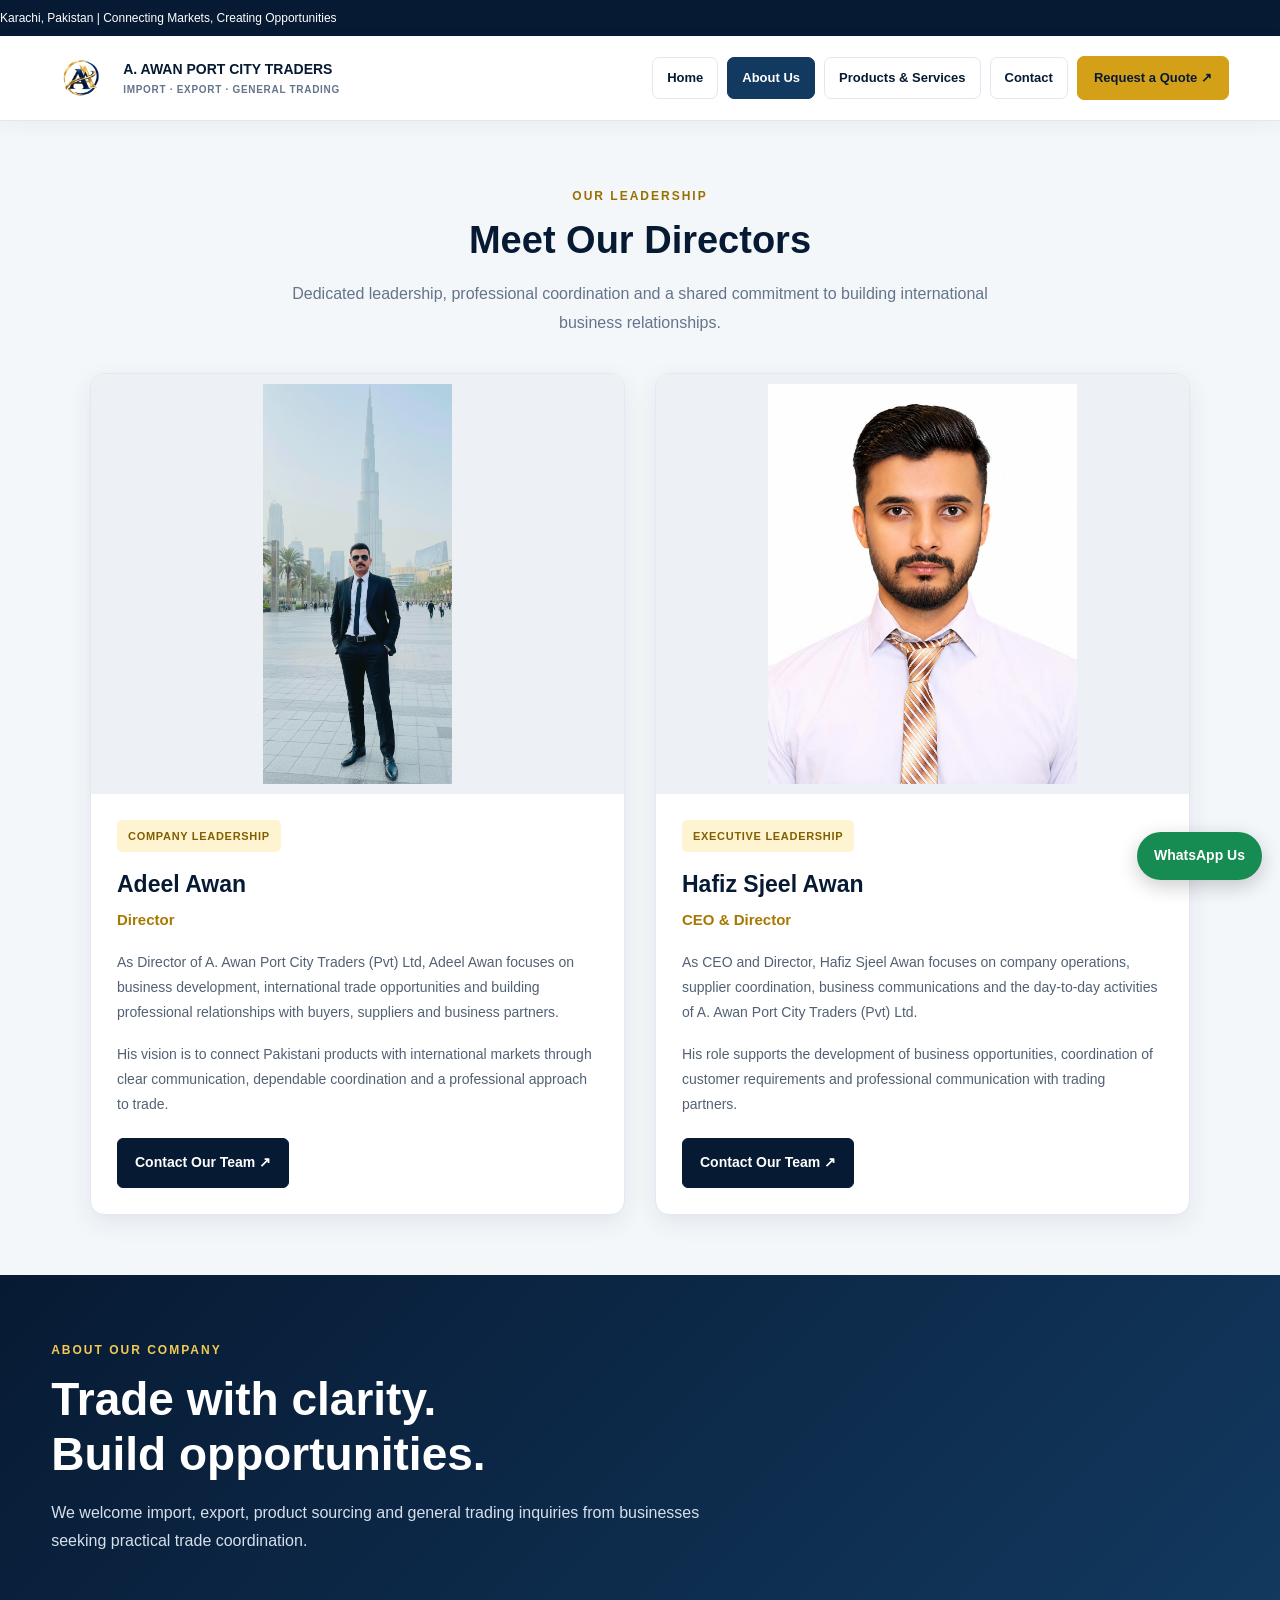
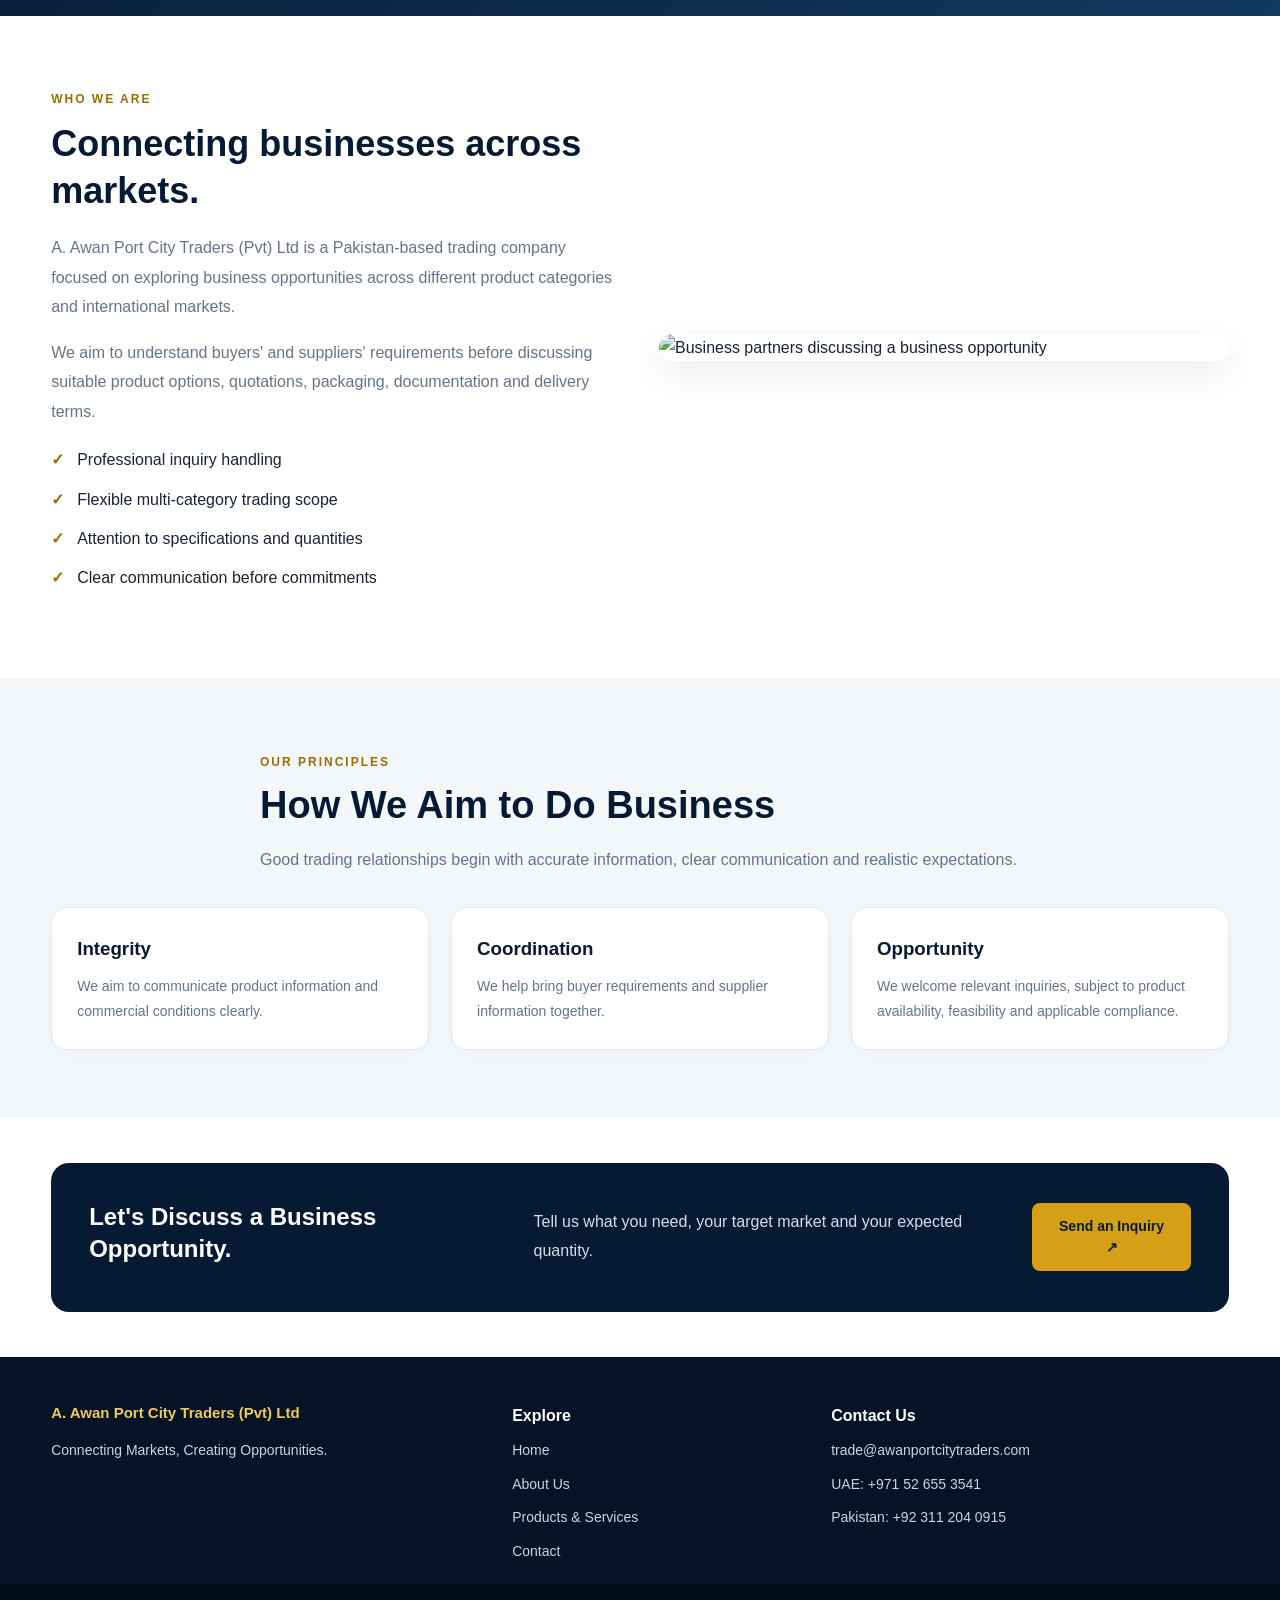
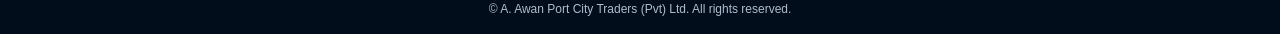
==== commit 1119de75: "Correct names in about.html for team members" ====
--- a/about.html
+++ b/about.html
@@ -91,7 +91,7 @@
       <div class="leader-photo">
         <img
           src="/images/adeel-ahmed.jpg"
-          alt="Adeel Ahmed, Director of A. Awan Port City Traders (Pvt) Ltd"
+          alt="Adeel Awan, Director of A. Awan Port City Traders (Pvt) Ltd"
           loading="lazy"
         >
       </div>
@@ -106,7 +106,7 @@
 
         <p>
           As Director of A. Awan Port City Traders (Pvt) Ltd,
-          Adeel Ahmed focuses on business development, international
+          Adeel Awan focuses on business development, international
           trade opportunities and building professional relationships
           with buyers, suppliers and business partners.
         </p>
@@ -130,7 +130,7 @@
       <div class="leader-photo">
         <img
           src="/images/hafiz-sjeel-ahmed.jpg"
-          alt="Hafiz Sjeel Ahmed, CEO and Director of A. Awan Port City Traders (Pvt) Ltd"
+          alt="Hafiz Sjeel Awan, CEO and Director of A. Awan Port City Traders (Pvt) Ltd"
           loading="lazy"
         >
       </div>
--- a/styles.css
+++ b/styles.css
@@ -1,4 +1,11 @@
 
+/* =====================================================
+   A. AWAN PORT CITY TRADERS (PVT) LTD
+   PROFESSIONAL WEBSITE STYLESHEET
+   Navy Blue | Gold | White
+===================================================== */
+
+/* 1. DESIGN VARIABLES */
 :root {
   --navy: #071a33;
   --navy2: #12395f;
@@ -10,155 +17,302 @@
   --white: #ffffff;
   --line: #e2e8f0;
   --radius: 16px;
-  --shadow: 0 12px 35px rgba(7, 26, 51, .09);
-}
-
-* { box-sizing: border-box; }
-
-html { scroll-behavior: smooth; }
+  --shadow: 0 12px 35px rgba(7, 26, 51, 0.09);
+}
+
+/* 2. GLOBAL STYLES */
+*,
+*::before,
+*::after {
+  box-sizing: border-box;
+}
+
+html {
+  scroll-behavior: smooth;
+  scroll-padding-top: 100px;
+}
 
 body {
   margin: 0;
   font-family: Arial, Helvetica, sans-serif;
   color: var(--ink);
-  line-height: 1.65;
+  line-height: 1.7;
   background: var(--white);
-}
-
-img { max-width: 100%; display: block; }
-a { color: inherit; text-decoration: none; }
-button, input, select, textarea { font: inherit; }
+  -webkit-font-smoothing: antialiased;
+}
+
+img {
+  max-width: 100%;
+  display: block;
+}
+
+a {
+  color: inherit;
+  text-decoration: none;
+}
+
+button,
+input,
+select,
+textarea {
+  font: inherit;
+}
+
+button,
+a {
+  -webkit-tap-highlight-color: transparent;
+}
+
+p {
+  overflow-wrap: break-word;
+}
 
 .container {
   width: min(1160px, 92%);
-  margin: auto;
-}
-
+  margin-left: auto;
+  margin-right: auto;
+}
+
+/* 3. TOP INFORMATION BAR */
 .topbar {
   background: var(--navy);
-  color: #fff;
-  font-size: 13px;
+  color: var(--white);
+  font-size: 12px;
   padding: 8px 0;
 }
 
 .topbar .container {
   display: flex;
   justify-content: space-between;
+  align-items: center;
   flex-wrap: wrap;
   gap: 6px 20px;
 }
 
-.topbar a { color: var(--gold-light); }
-
+.topbar a {
+  color: var(--gold-light);
+}
+
+.topbar a:hover {
+  color: var(--white);
+}
+
+/* 4. PROFESSIONAL HEADER */
 .site-header {
-  background: #fff;
-  border-bottom: 1px solid var(--line);
   position: sticky;
   top: 0;
-  z-index: 20;
+  z-index: 100;
+  width: 100%;
+  background: var(--white);
+  border-bottom: 1px solid var(--line);
+  box-shadow: 0 4px 18px rgba(7, 26, 51, 0.05);
+}
+
+/* Supports the standalone header in about.html */
+body > header:not(.site-header) {
+  position: sticky;
+  top: 0;
+  z-index: 100;
+  display: flex;
+  align-items: center;
+  justify-content: space-between;
+  flex-wrap: wrap;
+  gap: 18px;
+  padding: 12px 4%;
+  background: var(--white);
+  border-bottom: 1px solid var(--line);
+  box-shadow: 0 4px 18px rgba(7, 26, 51, 0.05);
 }
 
 .nav {
-  min-height: 84px;
+  min-height: 86px;
   display: flex;
   align-items: center;
   justify-content: space-between;
   gap: 22px;
 }
 
+/* Company branding */
 .brand {
   display: flex;
   align-items: center;
   gap: 12px;
   min-width: 0;
+  flex-shrink: 0;
+  color: var(--navy);
 }
 
 .brand img {
-  width: 62px;
-  height: 62px;
+  width: 60px;
+  height: 60px;
   object-fit: contain;
-}
-
-.brand-text {
-  font-size: 15px;
+  flex-shrink: 0;
+}
+
+.brand-text,
+.brand > span {
+  color: var(--navy);
+  font-size: 14px;
   font-weight: 800;
-  color: var(--navy);
-  line-height: 1.3;
-}
-
-.brand-text small {
+  line-height: 1.4;
+}
+
+.brand-text small,
+.brand > span small {
   display: block;
   color: var(--muted);
   font-size: 10px;
-  font-weight: 500;
-  letter-spacing: .8px;
+  font-weight: 600;
+  letter-spacing: 0.7px;
   margin-top: 4px;
 }
 
-.nav-links {
+.brand:hover {
+  opacity: 0.9;
+}
+
+/* 5. NAVIGATION LINKS */
+.nav-links,
+body > header:not(.site-header) nav {
   display: flex;
   align-items: center;
-  gap: 23px;
-}
-
-.nav-links a {
-  font-size: 14px;
+  justify-content: center;
+  flex-wrap: wrap;
+  gap: 9px;
+}
+
+/* Separate navigation buttons */
+.nav-links a,
+body > header:not(.site-header) nav a {
+  display: inline-flex;
+  align-items: center;
+  justify-content: center;
+  padding: 11px 14px;
+  border: 1px solid var(--line);
+  border-radius: 7px;
+  background: var(--white);
+  color: var(--navy);
+  font-size: 13px;
   font-weight: 700;
+  line-height: 1.4;
+  white-space: nowrap;
+  transition:
+    background-color 0.2s ease,
+    color 0.2s ease,
+    border-color 0.2s ease;
 }
 
 .nav-links a:hover,
-.nav-links a.active { color: #a77a00; }
-
+body > header:not(.site-header) nav a:hover {
+  background: var(--navy2);
+  color: var(--white);
+  border-color: var(--navy2);
+}
+
+/* Current page */
+.nav-links a.active,
+body > header:not(.site-header) nav a.active {
+  background: var(--navy2);
+  color: var(--white);
+  border-color: var(--navy2);
+}
+
+/* Request a Quote */
+.nav-links a.nav-cta,
+body > header:not(.site-header) nav a.nav-cta {
+  background: var(--gold);
+  color: var(--navy);
+  border-color: var(--gold);
+  font-weight: 800;
+  padding: 12px 16px;
+}
+
+.nav-links a.nav-cta:hover,
+body > header:not(.site-header) nav a.nav-cta:hover {
+  background: var(--gold-light);
+  color: var(--navy);
+  border-color: var(--gold-light);
+}
+
+/* Hamburger menu */
 .menu-toggle {
   display: none;
+  align-items: center;
+  justify-content: center;
+  min-width: 44px;
+  min-height: 42px;
+  padding: 8px 12px;
   border: 1px solid var(--line);
-  background: white;
-  padding: 8px 12px;
   border-radius: 8px;
-  color: var(--navy);
+  background: var(--navy);
+  color: var(--white);
+  font-size: 21px;
   cursor: pointer;
 }
 
-.btn {
+/* 6. BUTTONS */
+.btn,
+.button {
   display: inline-flex;
+  align-items: center;
   justify-content: center;
-  align-items: center;
   gap: 8px;
   padding: 12px 20px;
   border: 1px solid transparent;
   border-radius: 8px;
+  font-size: 14px;
   font-weight: 700;
-  font-size: 14px;
+  line-height: 1.5;
+  text-align: center;
   cursor: pointer;
-  transition: .2s ease;
-}
-
-.btn-gold {
+  transition:
+    background-color 0.2s ease,
+    color 0.2s ease,
+    border-color 0.2s ease;
+}
+
+.btn-gold,
+.button.gold {
   background: var(--gold);
   color: var(--navy);
 }
 
-.btn-gold:hover { background: var(--gold-light); }
+.btn-gold:hover,
+.button.gold:hover {
+  background: var(--gold-light);
+  color: var(--navy);
+}
 
 .btn-outline {
-  border-color: rgba(255,255,255,.65);
-  color: white;
-}
-
-.btn-outline:hover { background: rgba(255,255,255,.1); }
-
+  border-color: rgba(255, 255, 255, 0.65);
+  color: var(--white);
+}
+
+.btn-outline:hover {
+  background: rgba(255, 255, 255, 0.1);
+}
+
+/* 7. HOMEPAGE HERO */
 .hero {
-  color: white;
+  position: relative;
+  color: var(--white);
   background:
-    linear-gradient(90deg, rgba(7,26,51,.96), rgba(7,26,51,.72)),
+    linear-gradient(
+      90deg,
+      rgba(7, 26, 51, 0.96),
+      rgba(7, 26, 51, 0.72)
+    ),
     url("https://images.unsplash.com/photo-1494412519320-aa613dfb7738?auto=format&fit=crop&w=1800&q=85")
-    center/cover no-repeat;
+    center / cover no-repeat;
   padding: 100px 0;
 }
 
-.hero-content { max-width: 720px; }
+.hero-content {
+  max-width: 720px;
+}
 
 .eyebrow {
+  display: inline-block;
   color: var(--gold-light);
   text-transform: uppercase;
   letter-spacing: 2px;
@@ -166,61 +320,86 @@
   font-weight: 800;
 }
 
+.eyebrow.dark {
+  color: #987000;
+}
+
 .hero h1 {
   font-size: clamp(36px, 5.5vw, 62px);
   line-height: 1.12;
   margin: 18px 0;
-  letter-spacing: -1.4px;
-}
-
-.hero h1 span { color: var(--gold-light); }
+  letter-spacing: -1.2px;
+}
+
+.hero h1 span {
+  color: var(--gold-light);
+}
 
 .hero p {
+  max-width: 620px;
   color: #e1e8f0;
-  max-width: 620px;
   font-size: 17px;
+  line-height: 1.8;
 }
 
 .hero-actions {
   display: flex;
+  align-items: center;
   flex-wrap: wrap;
   gap: 12px;
   margin-top: 28px;
 }
 
+/* 8. INNER PAGE HERO */
 .page-hero {
-  background: var(--navy);
-  color: white;
-  padding: 55px 0;
+  background:
+    linear-gradient(135deg, var(--navy), var(--navy2));
+  color: var(--white);
+  padding: 60px 4%;
 }
 
 .page-hero h1 {
   font-size: clamp(32px, 4vw, 46px);
-  margin: 8px 0;
+  line-height: 1.2;
+  margin: 10px 0 14px;
 }
 
 .page-hero p {
+  max-width: 700px;
   color: #d6e0ec;
-  max-width: 700px;
   margin-bottom: 0;
-}
-
-.section { padding: 68px 0; }
-.section-soft { background: var(--soft); }
-
-.section-heading {
-  max-width: 720px;
-  margin-bottom: 30px;
-}
-
-.section-heading h2 {
+  line-height: 1.8;
+}
+
+/* 9. SECTIONS AND HEADINGS */
+.section {
+  padding: 68px 4%;
+}
+
+.section-soft,
+.section.soft {
+  background: var(--soft);
+}
+
+.section-heading,
+.section-title {
+  max-width: 760px;
+  margin: 0 auto 32px;
+}
+
+.section-heading h2,
+.section-title h2 {
   color: var(--navy);
   font-size: clamp(27px, 3.5vw, 38px);
-  line-height: 1.2;
+  line-height: 1.25;
   margin: 8px 0 12px;
 }
 
-.section-heading p { color: var(--muted); }
+.section-heading p,
+.section-title p {
+  color: var(--muted);
+  line-height: 1.8;
+}
 
 .gold-line {
   width: 55px;
@@ -230,26 +409,62 @@
   margin: 14px 0;
 }
 
-.grid-2, .grid-3, .grid-4 {
+/* 10. RESPONSIVE GRID LAYOUTS */
+.grid-2,
+.grid-3,
+.grid-4 {
   display: grid;
   gap: 22px;
 }
 
-.grid-2 { grid-template-columns: repeat(2, minmax(0, 1fr)); }
-.grid-3 { grid-template-columns: repeat(3, minmax(0, 1fr)); }
-.grid-4 { grid-template-columns: repeat(4, minmax(0, 1fr)); }
-
-.card {
-  background: white;
+.grid-2 {
+  grid-template-columns: repeat(2, minmax(0, 1fr));
+}
+
+.grid-3 {
+  grid-template-columns: repeat(3, minmax(0, 1fr));
+}
+
+.grid-4 {
+  grid-template-columns: repeat(4, minmax(0, 1fr));
+}
+
+/* 11. PRODUCT AND GENERAL CARDS */
+.card,
+.service {
+  min-width: 0;
+  background: var(--white);
   border: 1px solid var(--line);
   border-radius: var(--radius);
   overflow: hidden;
-  box-shadow: 0 5px 18px rgba(7,26,51,.035);
-}
-
-.card-body { padding: 22px; }
-.card h3 { margin: 0 0 9px; color: var(--navy); }
-.card p { color: var(--muted); margin: 0 0 12px; font-size: 14px; }
+  box-shadow: 0 5px 18px rgba(7, 26, 51, 0.035);
+  transition:
+    box-shadow 0.2s ease,
+    transform 0.2s ease;
+}
+
+.card:hover,
+.service:hover {
+  box-shadow: var(--shadow);
+}
+
+.card-body {
+  padding: 22px;
+}
+
+.card h3,
+.service h3 {
+  color: var(--navy);
+  margin: 0 0 9px;
+}
+
+.card p,
+.service p {
+  color: var(--muted);
+  margin: 0 0 12px;
+  font-size: 14px;
+  line-height: 1.8;
+}
 
 .card-image {
   width: 100%;
@@ -264,30 +479,90 @@
   font-size: 14px;
 }
 
-.text-link:hover { text-decoration: underline; }
-
+.text-link:hover {
+  text-decoration: underline;
+}
+
+/* 12. ABOUT PAGE */
+.split {
+  display: grid;
+  grid-template-columns: repeat(2, minmax(0, 1fr));
+  align-items: center;
+  gap: 38px;
+}
+
+.split > * {
+  min-width: 0;
+}
+
+.split h2 {
+  color: var(--navy);
+  font-size: clamp(26px, 3vw, 36px);
+  line-height: 1.3;
+  margin: 10px 0 18px;
+}
+
+.split p {
+  color: var(--muted);
+  line-height: 1.85;
+}
+
+.feature-img {
+  width: 100%;
+  max-height: 440px;
+  object-fit: cover;
+  border-radius: var(--radius);
+  box-shadow: var(--shadow);
+}
+
+.checks,
 .feature-list {
+  list-style: none;
   padding: 0;
-  list-style: none;
-}
-
-.feature-list li { margin: 12px 0; }
+  margin: 20px 0;
+}
+
+.checks li,
+.feature-list li {
+  position: relative;
+  padding-left: 26px;
+  margin: 12px 0;
+}
+
+.checks li::before,
 .feature-list li::before {
   content: "✓";
-  color: #9a7200;
+  position: absolute;
+  left: 0;
+  color: #987000;
   font-weight: 900;
-  margin-right: 10px;
-}
-
+}
+
+/* 13. SERVICES */
+.services {
+  display: grid;
+  grid-template-columns: repeat(3, minmax(0, 1fr));
+  gap: 22px;
+}
+
+.service {
+  padding: 25px;
+}
+
+.service p {
+  margin-bottom: 0;
+}
+
+/* 14. STATISTICS STRIP */
 .stat-strip {
   background: var(--navy2);
-  color: white;
-  padding: 25px 0;
+  color: var(--white);
+  padding: 25px 4%;
 }
 
 .stat-grid {
   display: grid;
-  grid-template-columns: repeat(3, 1fr);
+  grid-template-columns: repeat(3, minmax(0, 1fr));
   gap: 20px;
   text-align: center;
 }
@@ -298,24 +573,39 @@
   font-size: 20px;
 }
 
-.stat-grid span { font-size: 13px; color: #dbe4ef; }
-
+.stat-grid span {
+  font-size: 13px;
+  color: #dbe4ef;
+}
+
+/* 15. CALL TO ACTION */
 .cta {
+  margin: 45px 4%;
+  padding: 38px;
   background: var(--navy);
-  color: white;
+  color: var(--white);
   border-radius: 18px;
-  padding: 38px;
   display: flex;
   justify-content: space-between;
   align-items: center;
   gap: 24px;
 }
 
-.cta h2 { margin: 0 0 8px; }
-.cta p { margin: 0; color: #d5dfeb; }
-
+.cta h2 {
+  margin: 0 0 8px;
+  line-height: 1.35;
+}
+
+.cta p {
+  margin: 0;
+  color: #d5dfeb;
+  line-height: 1.8;
+}
+
+/* 16. CONTACT FORM */
 .form-card {
-  background: white;
+  min-width: 0;
+  background: var(--white);
   border: 1px solid var(--line);
   border-radius: var(--radius);
   padding: 26px;
@@ -328,41 +618,188 @@
   gap: 17px;
 }
 
-.field { display: flex; flex-direction: column; gap: 6px; }
-.field-full { grid-column: 1 / -1; }
-
-.field label { font-weight: 700; font-size: 13px; }
+.field {
+  display: flex;
+  flex-direction: column;
+  gap: 7px;
+  min-width: 0;
+}
+
+.field-full {
+  grid-column: 1 / -1;
+}
+
+.field label {
+  color: var(--navy);
+  font-weight: 700;
+  font-size: 13px;
+}
 
 .field input,
 .field select,
 .field textarea {
   width: 100%;
+  min-width: 0;
   border: 1px solid #cbd5e1;
   border-radius: 8px;
   padding: 12px;
-  background: white;
+  background: var(--white);
   color: var(--ink);
-  min-width: 0;
-}
-
-.field textarea { min-height: 125px; resize: vertical; }
-.field input:focus, .field select:focus, .field textarea:focus {
+}
+
+.field textarea {
+  min-height: 125px;
+  resize: vertical;
+}
+
+.field input:focus,
+.field select:focus,
+.field textarea:focus {
   outline: 2px solid #e6c45d;
+  outline-offset: 1px;
   border-color: var(--gold);
 }
 
+/* 17. CONTACT INFORMATION */
 .contact-item {
   padding: 18px 0;
   border-bottom: 1px solid var(--line);
 }
 
-.contact-item strong { display: block; color: var(--navy); }
-.contact-item a { color: #946c00; overflow-wrap: anywhere; }
-
-.site-footer {
+.contact-item strong {
+  display: block;
+  color: var(--navy);
+}
+
+.contact-item a {
+  color: #946c00;
+  overflow-wrap: anywhere;
+}
+
+/* 18. COMPANY LEADERSHIP */
+.leadership-section {
+  background: var(--soft);
+  padding-top: 60px;
+  padding-bottom: 60px;
+}
+
+.leadership-section .section-title {
+  text-align: center;
+  margin-bottom: 35px;
+}
+
+.leadership-grid {
+  display: grid;
+  grid-template-columns: repeat(2, minmax(0, 1fr));
+  align-items: start;
+  gap: 30px;
+  max-width: 1100px;
+  margin: 0 auto;
+}
+
+.leader-card {
+  min-width: 0;
+  background: var(--white);
+  border: 1px solid var(--line);
+  border-radius: 14px;
+  overflow: hidden;
+  box-shadow: 0 8px 24px rgba(7, 26, 51, 0.08);
+  transition:
+    transform 0.25s ease,
+    box-shadow 0.25s ease;
+}
+
+.leader-card:hover {
+  transform: translateY(-3px);
+  box-shadow: 0 14px 30px rgba(7, 26, 51, 0.12);
+}
+
+/* Display full director photographs without cropping */
+.leader-photo {
+  width: 100%;
+  height: 420px;
+  display: flex;
+  align-items: center;
+  justify-content: center;
+  padding: 10px;
+  overflow: hidden;
+  background: #edf1f5;
+}
+
+.leader-photo img {
+  display: block;
+  width: 100%;
+  height: 100%;
+  object-fit: contain;
+  object-position: center;
+  border-radius: 6px;
+}
+
+.leader-info {
+  padding: 26px;
+}
+
+.leader-label {
+  display: inline-block;
+  padding: 7px 11px;
+  border-radius: 5px;
+  background: #fff4d1;
+  color: #806000;
+  font-size: 11px;
+  font-weight: 700;
+  letter-spacing: 0.7px;
+  text-transform: uppercase;
+}
+
+.leader-info h3 {
+  color: var(--navy);
+  font-size: 23px;
+  line-height: 1.4;
+  margin: 16px 0 6px;
+  overflow-wrap: anywhere;
+}
+
+.leader-role {
+  color: #a87900;
+  font-size: 15px;
+  font-weight: 700;
+  margin: 0 0 18px;
+}
+
+.leader-info p:not(.leader-role) {
+  color: #526174;
+  font-size: 14px;
+  line-height: 1.8;
+  margin: 0 0 16px;
+}
+
+.leader-link {
+  display: inline-flex;
+  align-items: center;
+  justify-content: center;
+  margin-top: 5px;
+  padding: 12px 17px;
+  background: var(--navy);
+  color: var(--white);
+  border: 1px solid var(--navy);
+  border-radius: 6px;
+  font-size: 14px;
+  font-weight: 600;
+  transition: background 0.2s ease, color 0.2s ease;
+}
+
+.leader-link:hover {
+  background: var(--gold);
+  color: var(--navy);
+  border-color: var(--gold);
+}
+
+/* 19. FOOTER */
+.site-footer,
+body > footer {
   background: #041326;
-  color: white;
-  padding: 48px 0 18px;
+  color: var(--white);
+  padding: 45px 4% 20px;
 }
 
 .footer-grid {
@@ -371,9 +808,56 @@
   gap: 35px;
 }
 
-.site-footer p, .site-footer a { color: #cbd5e1; font-size: 14px; }
-.site-footer h3 { color: var(--gold-light); font-size: 15px; }
-.footer-links { display: grid; gap: 9px; }
+.site-footer p,
+.site-footer a,
+body > footer p,
+body > footer a {
+  color: #cbd5e1;
+  font-size: 14px;
+  overflow-wrap: anywhere;
+}
+
+.site-footer h3,
+body > footer h3 {
+  color: var(--gold-light);
+  font-size: 15px;
+  line-height: 1.5;
+}
+
+.footer-links {
+  display: grid;
+  align-content: start;
+  gap: 10px;
+}
+
+.footer-links a:hover,
+.site-footer a:hover,
+body > footer a:hover {
+  color: var(--gold-light);
+}
+
+/* Footer structure for the standalone About page */
+body > footer {
+  display: grid;
+  grid-template-columns: 1.5fr 1fr 1.4fr;
+  align-items: start;
+  gap: 35px;
+}
+
+body > footer > div {
+  display: flex;
+  flex-direction: column;
+  align-items: flex-start;
+  gap: 10px;
+  min-width: 0;
+}
+
+body > footer h3,
+body > footer p {
+  margin-top: 0;
+  margin-bottom: 5px;
+}
+
 .footer-bottom {
   border-top: 1px solid #26364b;
   margin-top: 30px;
@@ -382,19 +866,41 @@
   color: #aebdce;
 }
 
-.whatsapp-float {
+.copyright {
+  background: #020d1b;
+  color: #aebdce;
+  text-align: center;
+  font-size: 12px;
+  padding: 15px 4%;
+}
+
+/* 20. WHATSAPP BUTTON */
+.whatsapp-float,
+.whatsapp {
   position: fixed;
+  right: 18px;
   bottom: 20px;
-  right: 18px;
-  z-index: 30;
+  z-index: 90;
+  display: inline-flex;
+  align-items: center;
+  justify-content: center;
   background: #168b52;
-  color: white;
-  padding: 12px 16px;
+  color: var(--white);
+  padding: 12px 17px;
   border-radius: 30px;
+  font-size: 14px;
   font-weight: 800;
-  box-shadow: 0 6px 20px #0003;
-}
-
+  box-shadow: 0 6px 20px rgba(0, 0, 0, 0.2);
+  transition: background 0.2s ease;
+}
+
+.whatsapp-float:hover,
+.whatsapp:hover {
+  background: #116d40;
+  color: var(--white);
+}
+
+/* 21. INFORMATION NOTE */
 .note {
   background: #fff8df;
   border-left: 4px solid var(--gold);
@@ -404,209 +910,243 @@
   border-radius: 4px;
 }
 
+/* 22. TABLET NAVIGATION */
+@media (max-width: 1000px) {
+  .nav {
+    gap: 14px;
+  }
+
+  .brand img {
+    width: 52px;
+    height: 52px;
+  }
+
+  .nav-links {
+    gap: 6px;
+  }
+
+  .nav-links a {
+    padding: 10px 9px;
+    font-size: 12px;
+  }
+}
+
+/* 23. MOBILE NAVIGATION */
 @media (max-width: 900px) {
-  .menu-toggle { display: block; }
-  .nav { min-height: 76px; }
-  .nav-links {
-    display: none;
-    position: absolute;
-    top: 100%;
-    left: 0;
-    right: 0;
-    background: white;
-    padding: 18px 4%;
-    border-bottom: 1px solid var(--line);
-    box-shadow: var(--shadow);
-    flex-direction: column;
-    align-items: stretch;
-    gap: 0;
-  }
-  .nav-links.open { display: flex; }
-  .nav-links a { padding: 12px 0; }
-  .grid-4 { grid-template-columns: repeat(2, minmax(0, 1fr)); }
-  .grid-3 { grid-template-columns: repeat(2, minmax(0, 1fr)); }
-  .hero { padding: 76px 0; }
-}
-
-@media (max-width: 600px) {
-  .topbar .container { flex-direction: column; gap: 3px; }
-  .brand img { width: 48px; height: 48px; }
-  .brand-text { font-size: 12px; }
-  .brand-text small { font-size: 9px; }
-  .hero { padding: 62px 0; }
-  .hero p { font-size: 15px; }
-  .section { padding: 48px 0; }
-  .grid-2, .grid-3, .grid-4, .footer-grid, .form-grid {
-    grid-template-columns: 1fr;
-  }
-  .field-full { grid-column: auto; }
-  .stat-grid { grid-template-columns: 1fr; gap: 14px; }
-  .cta { padding: 25px; flex-direction: column; align-items: flex-start; }
-  .form-card { padding: 18px; }
-  .card-image { height: 180px; }
-}
-
-/* =====================================
-   PROFESSIONAL NAVIGATION MENU
-   A. Awan Port City Traders (Pvt) Ltd
-===================================== */
-
-header {
-  display: flex;
-  align-items: center;
-  justify-content: space-between;
-  gap: 24px;
-}
-
-/* Navigation layout */
-header nav {
-  display: flex;
-  align-items: center;
-  justify-content: center;
-  flex-wrap: wrap;
-  gap: 12px;
-}
-
-/* Separate navigation buttons */
-header nav a {
-  display: inline-flex;
-  align-items: center;
-  justify-content: center;
-  padding: 12px 17px;
-  margin: 0;
-  border-radius: 7px;
-  border: 1px solid #dce4ed;
-  background-color: #ffffff;
-  color: #071a33;
-  font-size: 14px;
-  font-weight: 600;
-  line-height: 1.4;
-  text-decoration: none;
-  white-space: nowrap;
-  transition: background-color 0.25s ease,
-              color 0.25s ease,
-              border-color 0.25s ease;
-}
-
-/* Hover effect */
-header nav a:hover {
-  background-color: #12395f;
-  color: #ffffff;
-  border-color: #12395f;
-}
-
-/* Current page */
-header nav a.active {
-  background-color: #12395f;
-  color: #ffffff;
-  border-color: #12395f;
-}
-
-/* Request a Quote button */
-header nav a.nav-cta {
-  background-color: #d4a017;
-  color: #071a33;
-  border: 1px solid #d4a017;
-  font-weight: 700;
-  padding: 12px 18px;
-}
-
-/* Quote button hover */
-header nav a.nav-cta:hover {
-  background-color: #f2ca55;
-  border-color: #f2ca55;
-  color: #071a33;
-}
-
-/* Mobile navigation */
-@media (max-width: 768px) {
-  header {
+  .menu-toggle {
+    display: inline-flex;
+  }
+
+  .nav {
+    position: relative;
+    min-height: 76px;
     flex-wrap: wrap;
-  }
-
-  header nav {
+    padding-top: 10px;
+    padding-bottom: 10px;
+  }
+
+  .nav-links,
+  body > header:not(.site-header) nav {
     display: none;
     width: 100%;
     flex-direction: column;
     align-items: stretch;
-    gap: 10px;
-  }
-
-  header nav.open {
+    justify-content: flex-start;
+    gap: 8px;
+  }
+
+  .nav-links.open,
+  body > header:not(.site-header) nav.open {
     display: flex;
   }
 
-  header nav a {
+  .nav-links a,
+  body > header:not(.site-header) nav a {
     width: 100%;
-    box-sizing: border-box;
     white-space: normal;
-    padding: 13px 16px;
-  }
-
-  header nav a.nav-cta {
+    padding: 13px 15px;
+    justify-content: flex-start;
+  }
+
+  .nav-links a.nav-cta,
+  body > header:not(.site-header) nav a.nav-cta {
     justify-content: center;
   }
-}
-
-/* Director's profile section */
-.director-profile {
-  align-items: center;
-  gap: 40px;
-}
-
-.director-photo {
-  width: 100%;
-  max-width: 400px;
-  margin: 0 auto;
-}
-
-.director-photo img {
-  display: block;
-  width: 100%;
-  aspect-ratio: 4 / 5;
-  object-fit: cover;
-  object-position: center;
-  border-radius: 14px;
-  border: 3px solid #d4a017;
-  box-shadow: 0 12px 30px rgba(7, 26, 51, 0.12);
-}
-
-.director-content h2 {
-  margin-bottom: 18px;
-}
-
-.director-content h3 {
-  color: #12395f;
-  margin-bottom: 6px;
-}
-
-.director-role {
-  color: #b8860b;
-  font-weight: 600;
-  margin-bottom: 22px;
-}
-
-.director-content p {
-  line-height: 1.8;
-  margin-bottom: 16px;
-}
-
-.director-signoff {
-  font-weight: 600;
-  color: #12395f;
-}
-
-@media (max-width: 768px) {
-  .director-profile {
-    gap: 24px;
-  }
-
-  .director-photo {
-    max-width: 280px;
-  }
-
-  .director-content {
-    width: 100%;
-  }
-}
-
+
+  .grid-4 {
+    grid-template-columns: repeat(2, minmax(0, 1fr));
+  }
+
+  .grid-3,
+  .services {
+    grid-template-columns: repeat(2, minmax(0, 1fr));
+  }
+
+  .split {
+    gap: 25px;
+  }
+
+  .hero {
+    padding: 76px 0;
+  }
+}
+
+/* 24. SMALL MOBILE SCREENS */
+@media (max-width: 600px) {
+  .topbar .container {
+    flex-direction: column;
+    align-items: flex-start;
+    gap: 3px;
+  }
+
+  .brand {
+    gap: 8px;
+  }
+
+  .brand img {
+    width: 46px;
+    height: 46px;
+  }
+
+  .brand-text,
+  .brand > span {
+    font-size: 11px;
+  }
+
+  .brand-text small,
+  .brand > span small {
+    font-size: 8px;
+    letter-spacing: 0.4px;
+  }
+
+  .hero {
+    padding: 60px 0;
+  }
+
+  .hero h1 {
+    letter-spacing: -0.6px;
+  }
+
+  .hero p {
+    font-size: 15px;
+  }
+
+  .section {
+    padding: 45px 4%;
+  }
+
+  .grid-2,
+  .grid-3,
+  .grid-4,
+  .services,
+  .footer-grid,
+  .form-grid,
+  .split,
+  .leadership-grid,
+  body > footer {
+    grid-template-columns: minmax(0, 1fr);
+  }
+
+  .field-full {
+    grid-column: auto;
+  }
+
+  .stat-grid {
+    grid-template-columns: 1fr;
+    gap: 14px;
+  }
+
+  .cta {
+    margin: 30px 4%;
+    padding: 25px;
+    flex-direction: column;
+    align-items: flex-start;
+  }
+
+  .form-card {
+    padding: 18px;
+  }
+
+  .card-image {
+    height: 190px;
+  }
+
+  .feature-img {
+    max-height: 340px;
+  }
+
+  .leader-photo {
+    height: 360px;
+  }
+
+  .leader-info {
+    padding: 22px;
+  }
+
+  .leader-info h3 {
+    font-size: 21px;
+  }
+
+  .leadership-section {
+    padding-top: 40px;
+    padding-bottom: 40px;
+  }
+
+  .whatsapp-float,
+  .whatsapp {
+    right: 12px;
+    bottom: 14px;
+    padding: 11px 14px;
+    font-size: 13px;
+  }
+
+  body > footer {
+    gap: 28px;
+  }
+}
+
+/* 25. VERY SMALL PHONES */
+@media (max-width: 380px) {
+  .brand img {
+    width: 40px;
+    height: 40px;
+  }
+
+  .brand-text,
+  .brand > span {
+    font-size: 10px;
+  }
+
+  .brand-text small,
+  .brand > span small {
+    font-size: 7px;
+  }
+
+  .hero h1 {
+    font-size: 32px;
+  }
+
+  .leader-photo {
+    height: 320px;
+    padding: 8px;
+  }
+
+  .leader-info {
+    padding: 17px;
+  }
+}
+
+/* 26. ACCESSIBILITY */
+@media (prefers-reduced-motion: reduce) {
+  html {
+    scroll-behavior: auto;
+  }
+
+  *,
+  *::before,
+  *::after {
+    transition-duration: 0.01ms !important;
+    animation-duration: 0.01ms !important;
+  }
+}
+
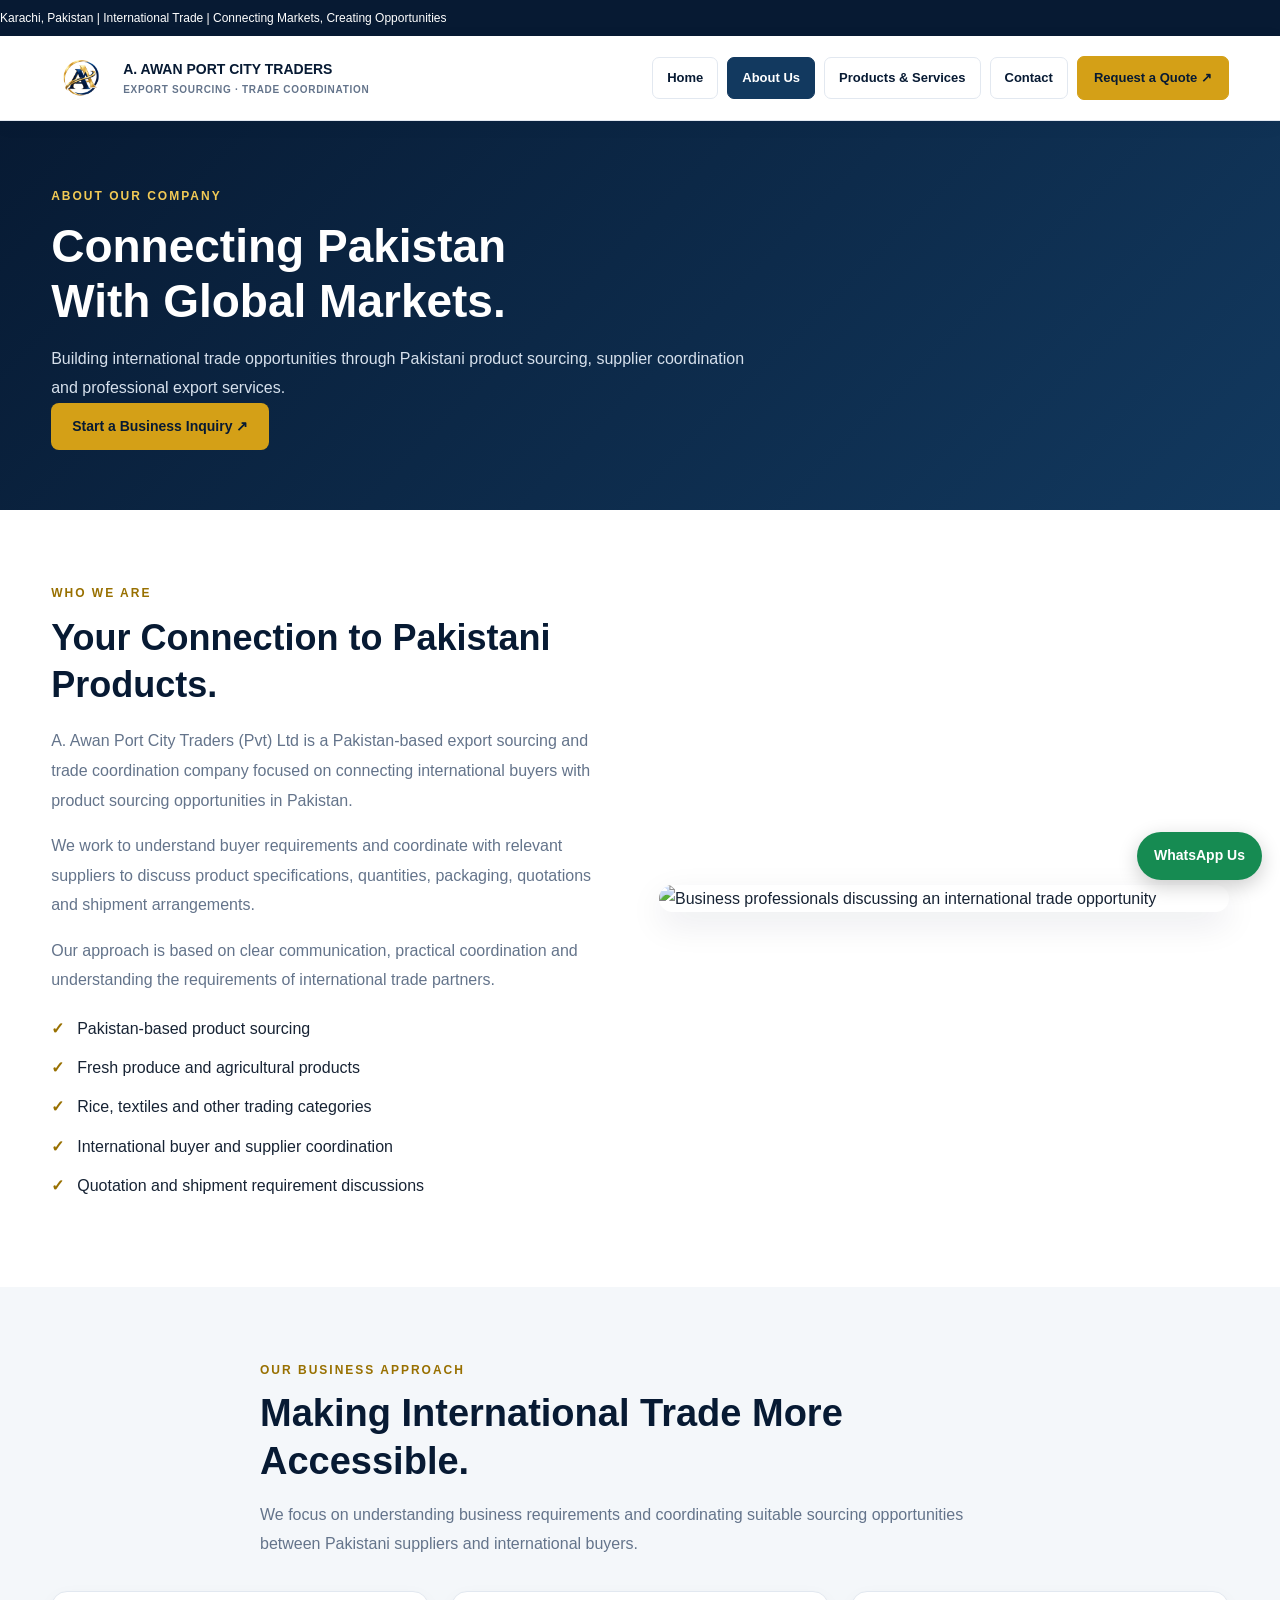
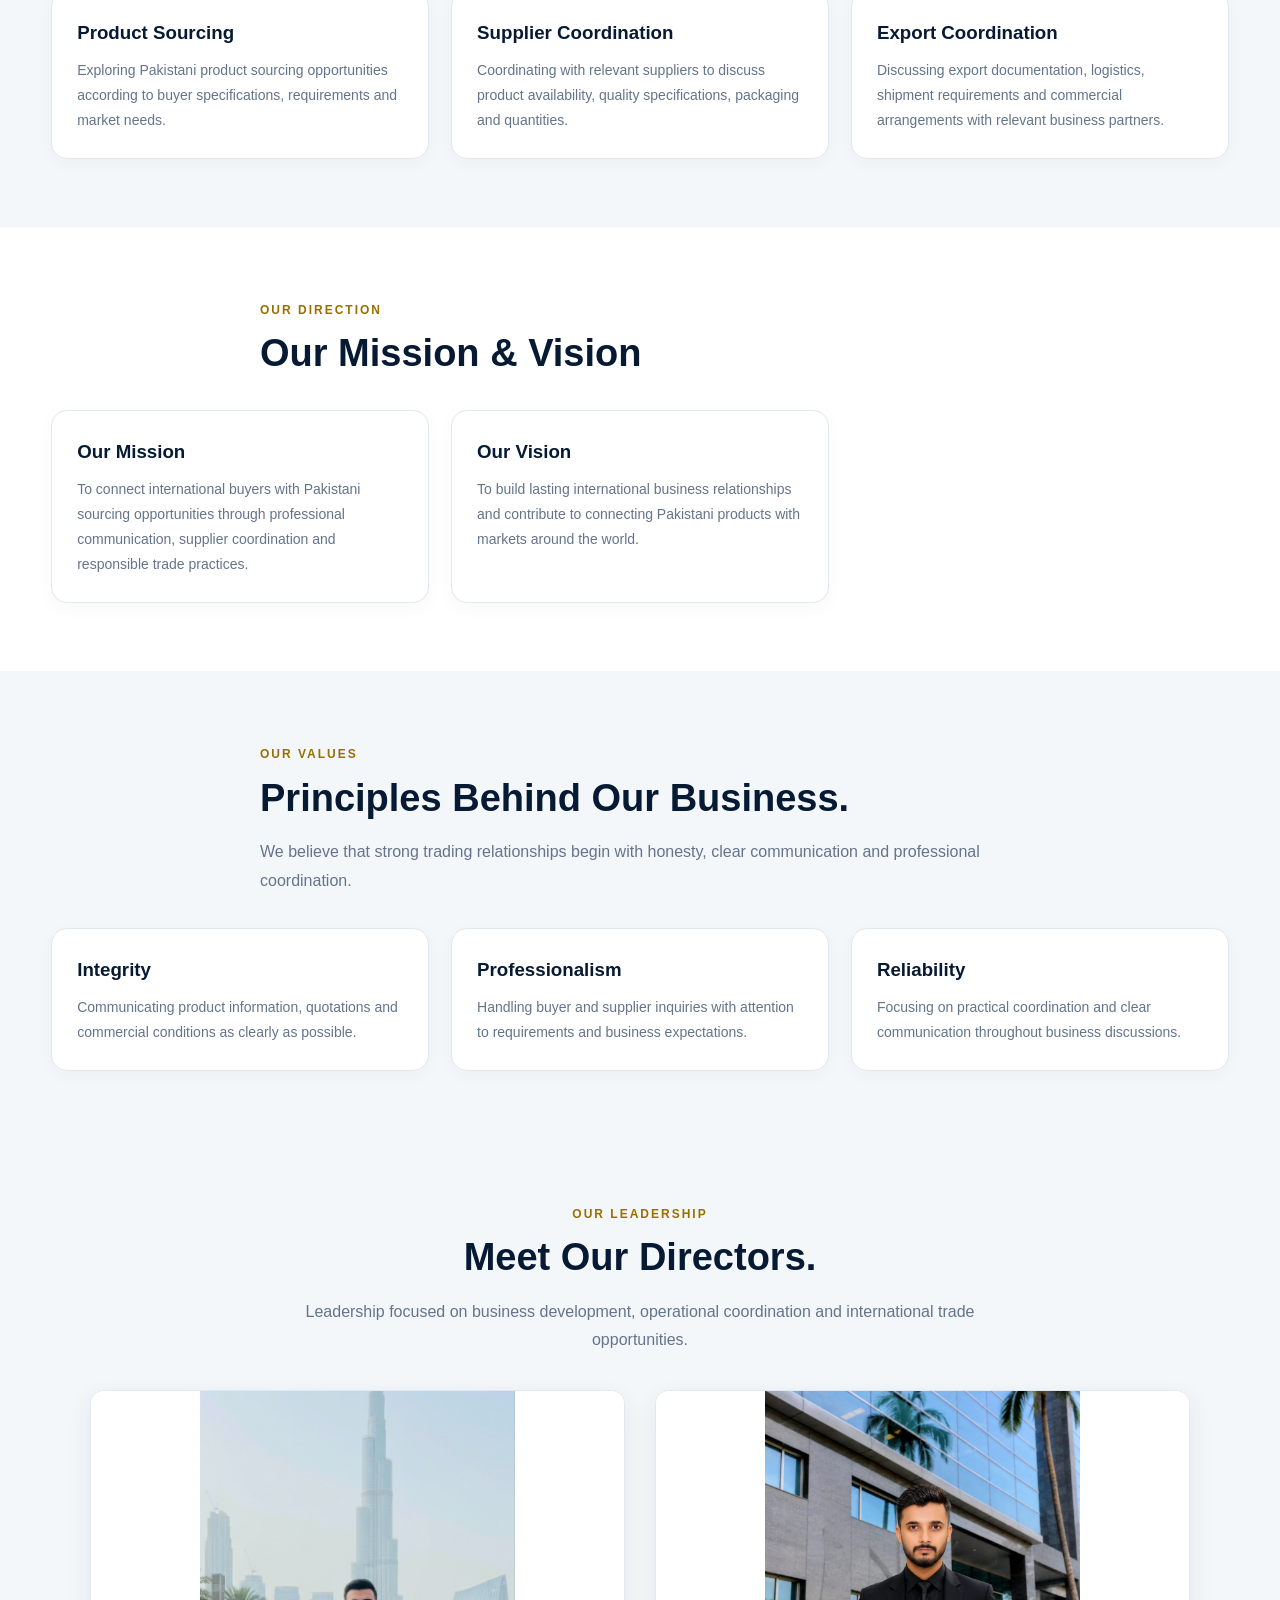
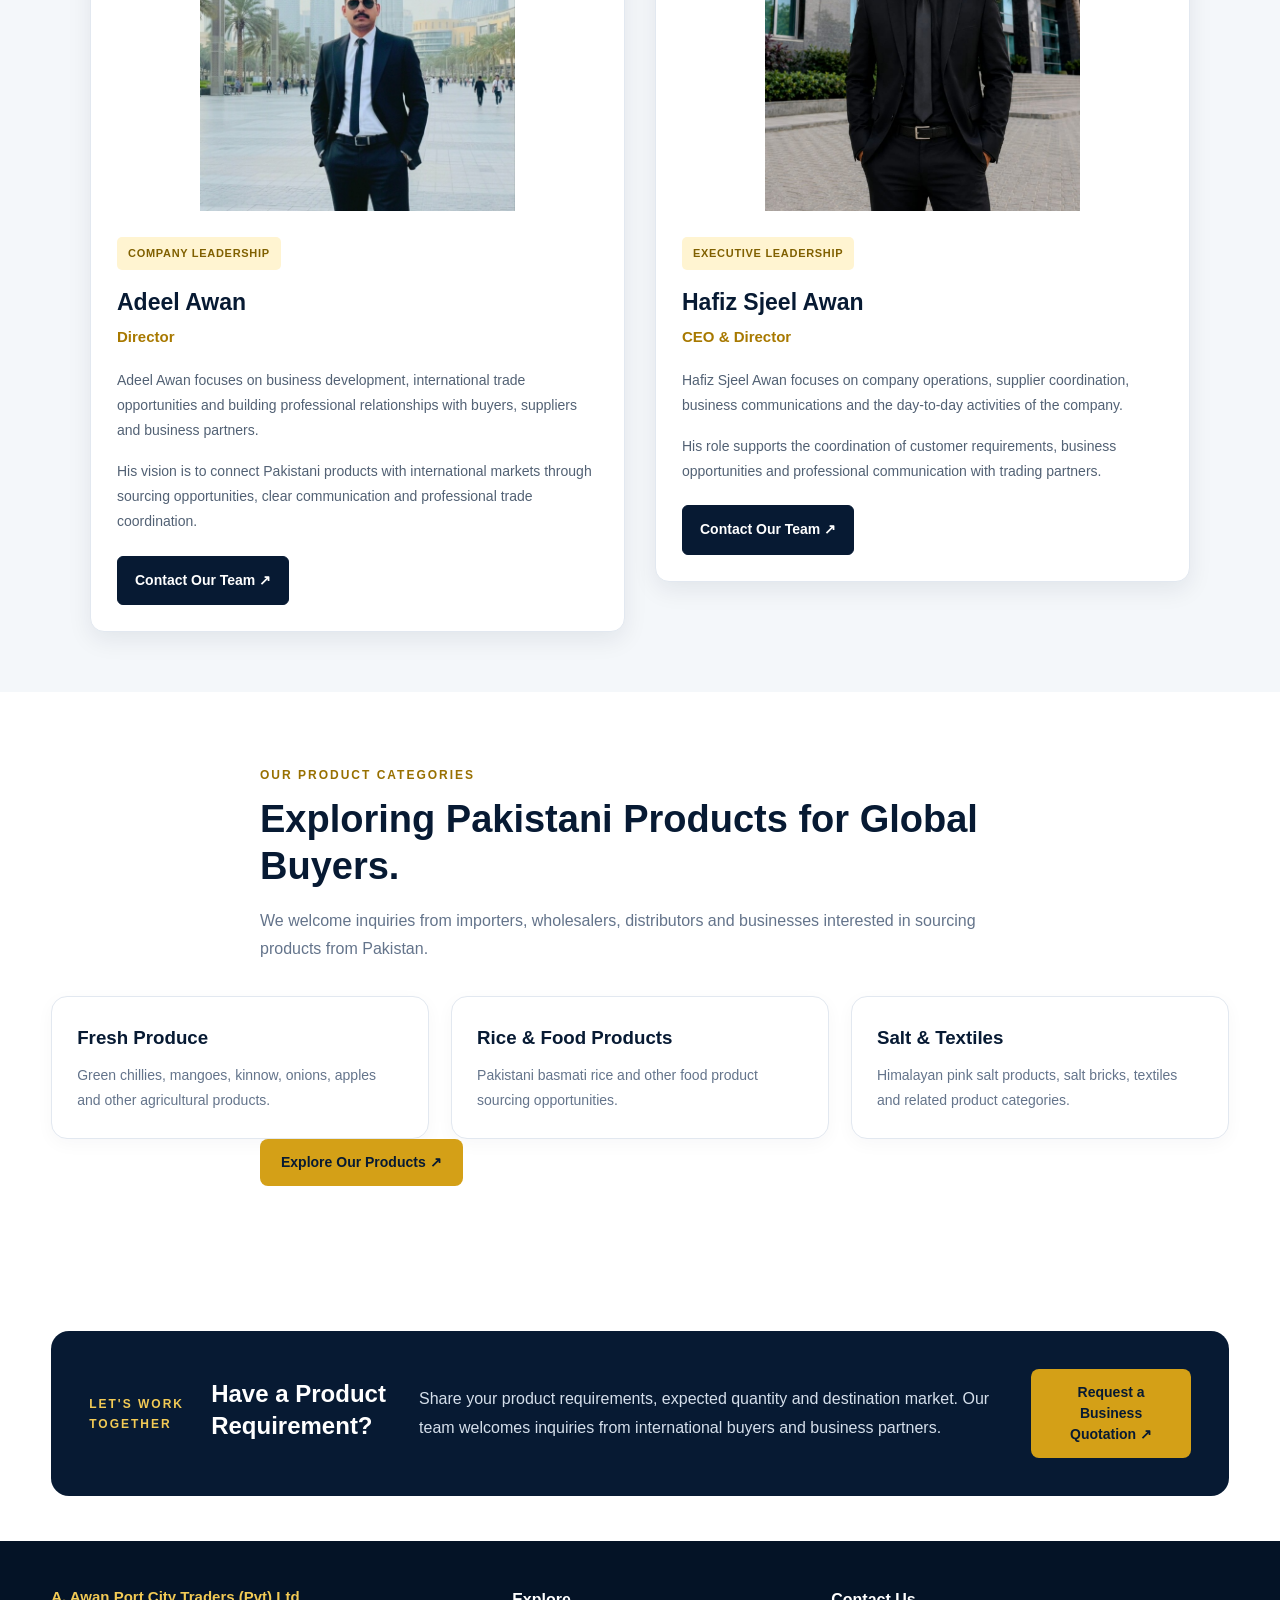
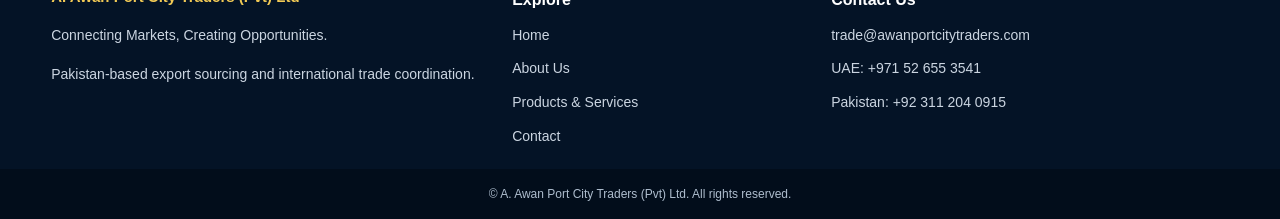
==== commit 81126942: "Enhance SEO and update company information in about.html Updated meta tags for improved SEO and adde" ====
--- a/about.html
+++ b/about.html
@@ -1,38 +1,59 @@
-
 <!DOCTYPE html>
 <html lang="en">
 <head>
   <meta charset="UTF-8">
   <meta name="viewport" content="width=device-width, initial-scale=1">
 
-  <meta
-    name="description"
-    content="About A. Awan Port City Traders (Pvt) Ltd — Pakistan-based export sourcing, product coordination and general trading."
-  >
-
-  <title>About Us | A. Awan Port City Traders</title>
+  <meta name="theme-color" content="#101d35">
+  <meta name="description" content="Discover A. Awan Port City Traders (Pvt) Ltd, a Pakistan-based export sourcing and trade coordination company connecting Pakistani products with international buyers.">
+
+  <meta name="robots" content="index, follow">
+  <link rel="canonical" href="https://www.awanportcitytraders.com/about.html">
+
+  <meta property="og:type" content="website">
+  <meta property="og:title" content="About Us | A. Awan Port City Traders">
+  <meta property="og:description" content="Connecting Pakistani products with international markets through export sourcing, supplier coordination and professional trade services.">
+  <meta property="og:url" content="https://www.awanportcitytraders.com/about.html">
+  <meta property="og:image" content="https://www.awanportcitytraders.com/logo.png">
+
+  <title>About Us | A. Awan Port City Traders (Pvt) Ltd</title>
 
   <link rel="icon" href="favicon.png">
   <link rel="stylesheet" href="styles.css">
+
+  <script type="application/ld+json">
+  {
+    "@context": "https://schema.org",
+    "@type": "Organization",
+    "name": "A. Awan Port City Traders (Pvt) Ltd",
+    "url": "https://www.awanportcitytraders.com/",
+    "logo": "https://www.awanportcitytraders.com/logo.png",
+    "email": "trade@awanportcitytraders.com",
+    "telephone": "+971526553541",
+    "description": "Pakistan-based export sourcing and international trade coordination company."
+  }
+  </script>
 </head>
 
 <body>
 
-  <!-- Top Bar -->
+  <!-- TOP BAR -->
   <div class="topbar">
     Karachi, Pakistan
     <span aria-hidden="true"> | </span>
+    International Trade
+    <span aria-hidden="true"> | </span>
     Connecting Markets, Creating Opportunities
   </div>
 
-  <!-- Header and Navigation -->
+  <!-- HEADER -->
   <header>
     <a class="brand" href="index.html">
       <img src="logo.png" alt="A. Awan Port City Traders logo">
 
       <span>
         A. AWAN PORT CITY TRADERS
-        <small>IMPORT · EXPORT · GENERAL TRADING</small>
+        <small>EXPORT SOURCING · TRADE COORDINATION</small>
       </span>
     </a>
 
@@ -41,8 +62,9 @@
       type="button"
       aria-label="Toggle navigation menu"
       aria-expanded="false"
+      aria-controls="main-navigation"
       onclick="
-        const nav = document.querySelector('header nav');
+        const nav = document.getElementById('main-navigation');
         const isOpen = nav.classList.toggle('open');
         this.setAttribute('aria-expanded', isOpen);
       "
@@ -50,7 +72,7 @@
       ☰
     </button>
 
-    <nav aria-label="Main navigation">
+    <nav id="main-navigation" aria-label="Main navigation">
       <a href="index.html">Home</a>
 
       <a class="active" href="about.html" aria-current="page">
@@ -67,233 +89,406 @@
     </nav>
   </header>
 
-  <!-- Main Content -->
   <main>
-<!-- Company Leadership Section -->
-<section class="section leadership-section" id="leadership">
-
-  <div class="section-title">
-    <span class="eyebrow dark">Our Leadership</span>
-
-    <h2>Meet Our Directors</h2>
-
-    <p>
-      Dedicated leadership, professional coordination and a shared
-      commitment to building international business relationships.
-    </p>
-  </div>
-
-  <div class="leadership-grid">
-
-    <!-- Director: Adeel Awan -->
-    <article class="leader-card">
-
-      <div class="leader-photo">
-        <img
-          src="/images/adeel-ahmed.jpg"
-          alt="Adeel Awan, Director of A. Awan Port City Traders (Pvt) Ltd"
-          loading="lazy"
-        >
-      </div>
-
-      <div class="leader-info">
-
-        <span class="leader-label">Company Leadership</span>
-
-        <h3>Adeel Awan</h3>
-
-        <p class="leader-role">Director</p>
-
-        <p>
-          As Director of A. Awan Port City Traders (Pvt) Ltd,
-          Adeel Awan focuses on business development, international
-          trade opportunities and building professional relationships
-          with buyers, suppliers and business partners.
-        </p>
-
-        <p>
-          His vision is to connect Pakistani products with international
-          markets through clear communication, dependable coordination
-          and a professional approach to trade.
-        </p>
-
-        <a class="leader-link" href="contact.html#inquiry">
-          Contact Our Team ↗
-        </a>
-
-      </div>
-    </article>
-
-    <!-- CEO & Director: Hafiz Sjeel Awan -->
-    <article class="leader-card">
-
-      <div class="leader-photo">
-        <img
-          src="/images/hafiz-sjeel-ahmed.jpg"
-          alt="Hafiz Sjeel Awan, CEO and Director of A. Awan Port City Traders (Pvt) Ltd"
-          loading="lazy"
-        >
-      </div>
-
-      <div class="leader-info">
-
-        <span class="leader-label">Executive Leadership</span>
-
-        <h3>Hafiz Sjeel Awan</h3>
-
-        <p class="leader-role">CEO &amp; Director</p>
-
-        <p>
-          As CEO and Director, Hafiz Sjeel Awan focuses on company
-          operations, supplier coordination, business communications
-          and the day-to-day activities of A. Awan Port City Traders
-          (Pvt) Ltd.
-        </p>
-
-        <p>
-          His role supports the development of business opportunities,
-          coordination of customer requirements and professional
-          communication with trading partners.
-        </p>
-
-        <a class="leader-link" href="contact.html#inquiry">
-          Contact Our Team ↗
-        </a>
-
-      </div>
-    </article>
-
-  </div>
-
-</section>
-
-
-
-    <!-- About Hero -->
+
+    <!-- ABOUT HERO -->
     <section class="page-hero">
-      <span class="eyebrow">About Our Company</span>
+      <span class="eyebrow">ABOUT OUR COMPANY</span>
 
       <h1>
-        Trade with clarity.<br>
-        Build opportunities.
+        Connecting Pakistan<br>
+        With Global Markets.
       </h1>
 
       <p>
-        We welcome import, export, product sourcing and general trading
-        inquiries from businesses seeking practical trade coordination.
+        Building international trade opportunities through Pakistani
+        product sourcing, supplier coordination and professional
+        export services.
       </p>
-    </section>
-
-    <!-- Company Introduction -->
+
+      <a class="button gold" href="contact.html#inquiry">
+        Start a Business Inquiry ↗
+      </a>
+    </section>
+
+    <!-- COMPANY INTRODUCTION -->
     <section class="section">
       <div class="split">
 
         <div>
-          <span class="eyebrow dark">Who We Are</span>
-
-          <h2>Connecting businesses across markets.</h2>
+          <span class="eyebrow dark">WHO WE ARE</span>
+
+          <h2>Your Connection to Pakistani Products.</h2>
 
           <p>
             A. Awan Port City Traders (Pvt) Ltd is a Pakistan-based
-            trading company focused on exploring business opportunities
-            across different product categories and international markets.
-          </p>
-
-          <p>
-            We aim to understand buyers' and suppliers' requirements
-            before discussing suitable product options, quotations,
-            packaging, documentation and delivery terms.
+            export sourcing and trade coordination company focused
+            on connecting international buyers with product
+            sourcing opportunities in Pakistan.
+          </p>
+
+          <p>
+            We work to understand buyer requirements and coordinate
+            with relevant suppliers to discuss product specifications,
+            quantities, packaging, quotations and shipment arrangements.
+          </p>
+
+          <p>
+            Our approach is based on clear communication, practical
+            coordination and understanding the requirements of
+            international trade partners.
           </p>
 
           <ul class="checks">
-            <li>Professional inquiry handling</li>
-            <li>Flexible multi-category trading scope</li>
-            <li>Attention to specifications and quantities</li>
-            <li>Clear communication before commitments</li>
+            <li>Pakistan-based product sourcing</li>
+            <li>Fresh produce and agricultural products</li>
+            <li>Rice, textiles and other trading categories</li>
+            <li>International buyer and supplier coordination</li>
+            <li>Quotation and shipment requirement discussions</li>
           </ul>
         </div>
 
         <img
           class="feature-img"
-          src="https://images.unsplash.com/photo-1521791136064-7986c2920216?auto=format&amp;fit=crop&amp;w=1100&amp;q=85"
-          alt="Business partners discussing a business opportunity"
+          src="https://images.unsplash.com/photo-1521791136064-7986c2920216?auto=format&fit=crop&w=1100&q=85"
+          alt="Business professionals discussing an international trade opportunity"
           loading="lazy"
+          decoding="async"
         >
 
       </div>
     </section>
 
-    <!-- Company Principles -->
+    <!-- OUR BUSINESS APPROACH -->
     <section class="section soft">
+
       <div class="section-title">
-
-        <span class="eyebrow dark">Our Principles</span>
-
-        <h2>How We Aim to Do Business</h2>
+        <span class="eyebrow dark">OUR BUSINESS APPROACH</span>
+
+        <h2>Making International Trade More Accessible.</h2>
 
         <p>
-          Good trading relationships begin with accurate information,
-          clear communication and realistic expectations.
+          We focus on understanding business requirements and
+          coordinating suitable sourcing opportunities between
+          Pakistani suppliers and international buyers.
         </p>
-
       </div>
 
       <div class="services">
 
         <article class="service">
+          <h3>Product Sourcing</h3>
+          <p>
+            Exploring Pakistani product sourcing opportunities
+            according to buyer specifications, requirements
+            and market needs.
+          </p>
+        </article>
+
+        <article class="service">
+          <h3>Supplier Coordination</h3>
+          <p>
+            Coordinating with relevant suppliers to discuss
+            product availability, quality specifications,
+            packaging and quantities.
+          </p>
+        </article>
+
+        <article class="service">
+          <h3>Export Coordination</h3>
+          <p>
+            Discussing export documentation, logistics,
+            shipment requirements and commercial arrangements
+            with relevant business partners.
+          </p>
+        </article>
+
+      </div>
+
+    </section>
+
+    <!-- MISSION AND VISION -->
+    <section class="section">
+
+      <div class="section-title">
+        <span class="eyebrow dark">OUR DIRECTION</span>
+        <h2>Our Mission &amp; Vision</h2>
+      </div>
+
+      <div class="services">
+
+        <article class="service">
+          <h3>Our Mission</h3>
+
+          <p>
+            To connect international buyers with Pakistani
+            sourcing opportunities through professional
+            communication, supplier coordination and
+            responsible trade practices.
+          </p>
+        </article>
+
+        <article class="service">
+          <h3>Our Vision</h3>
+
+          <p>
+            To build lasting international business relationships
+            and contribute to connecting Pakistani products
+            with markets around the world.
+          </p>
+        </article>
+
+      </div>
+
+    </section>
+
+    <!-- COMPANY PRINCIPLES -->
+    <section class="section soft">
+
+      <div class="section-title">
+        <span class="eyebrow dark">OUR VALUES</span>
+
+        <h2>Principles Behind Our Business.</h2>
+
+        <p>
+          We believe that strong trading relationships begin
+          with honesty, clear communication and professional
+          coordination.
+        </p>
+      </div>
+
+      <div class="services">
+
+        <article class="service">
           <h3>Integrity</h3>
-          <p>
-            We aim to communicate product information and commercial
-            conditions clearly.
-          </p>
-        </article>
-
-        <article class="service">
-          <h3>Coordination</h3>
-          <p>
-            We help bring buyer requirements and supplier information
-            together.
-          </p>
-        </article>
-
-        <article class="service">
-          <h3>Opportunity</h3>
-          <p>
-            We welcome relevant inquiries, subject to product
-            availability, feasibility and applicable compliance.
-          </p>
-        </article>
-
-      </div>
-    </section>
-
-    <!-- Call to Action -->
+
+          <p>
+            Communicating product information, quotations
+            and commercial conditions as clearly as possible.
+          </p>
+        </article>
+
+        <article class="service">
+          <h3>Professionalism</h3>
+
+          <p>
+            Handling buyer and supplier inquiries with
+            attention to requirements and business expectations.
+          </p>
+        </article>
+
+        <article class="service">
+          <h3>Reliability</h3>
+
+          <p>
+            Focusing on practical coordination and clear
+            communication throughout business discussions.
+          </p>
+        </article>
+
+      </div>
+
+    </section>
+
+    <!-- LEADERSHIP -->
+    <section class="section leadership-section" id="leadership">
+
+      <div class="section-title">
+
+        <span class="eyebrow dark">OUR LEADERSHIP</span>
+
+        <h2>Meet Our Directors.</h2>
+
+        <p>
+          Leadership focused on business development,
+          operational coordination and international
+          trade opportunities.
+        </p>
+
+      </div>
+
+      <div class="leadership-grid">
+
+        <!-- DIRECTOR -->
+        <article class="leader-card">
+
+          <div class="leader-photo">
+            <img
+              src="/images/adeel-ahmed.jpg"
+              alt="Adeel Awan, Director"
+              loading="lazy"
+              decoding="async"
+            >
+          </div>
+
+          <div class="leader-info">
+
+            <span class="leader-label">COMPANY LEADERSHIP</span>
+
+            <h3>Adeel Awan</h3>
+
+            <p class="leader-role">Director</p>
+
+            <p>
+              Adeel Awan focuses on business development,
+              international trade opportunities and building
+              professional relationships with buyers, suppliers
+              and business partners.
+            </p>
+
+            <p>
+              His vision is to connect Pakistani products
+              with international markets through sourcing
+              opportunities, clear communication and
+              professional trade coordination.
+            </p>
+
+            <a class="leader-link" href="contact.html#inquiry">
+              Contact Our Team ↗
+            </a>
+
+          </div>
+
+        </article>
+
+        <!-- CEO AND DIRECTOR -->
+        <article class="leader-card">
+
+          <div class="leader-photo">
+            <img
+              src="/images/hafiz-sjeel-ahmed.jpg"
+              alt="Hafiz Sjeel Awan, CEO and Director"
+              loading="lazy"
+              decoding="async"
+            >
+          </div>
+
+          <div class="leader-info">
+
+            <span class="leader-label">EXECUTIVE LEADERSHIP</span>
+
+            <h3>Hafiz Sjeel Awan</h3>
+
+            <p class="leader-role">CEO &amp; Director</p>
+
+            <p>
+              Hafiz Sjeel Awan focuses on company operations,
+              supplier coordination, business communications
+              and the day-to-day activities of the company.
+            </p>
+
+            <p>
+              His role supports the coordination of customer
+              requirements, business opportunities and
+              professional communication with trading partners.
+            </p>
+
+            <a class="leader-link" href="contact.html#inquiry">
+              Contact Our Team ↗
+            </a>
+
+          </div>
+
+        </article>
+
+      </div>
+
+    </section>
+
+    <!-- PRODUCTS AND MARKETS -->
+    <section class="section">
+
+      <div class="section-title">
+
+        <span class="eyebrow dark">OUR PRODUCT CATEGORIES</span>
+
+        <h2>Exploring Pakistani Products for Global Buyers.</h2>
+
+        <p>
+          We welcome inquiries from importers, wholesalers,
+          distributors and businesses interested in sourcing
+          products from Pakistan.
+        </p>
+
+      </div>
+
+      <div class="services">
+
+        <article class="service">
+          <h3>Fresh Produce</h3>
+          <p>
+            Green chillies, mangoes, kinnow, onions, apples
+            and other agricultural products.
+          </p>
+        </article>
+
+        <article class="service">
+          <h3>Rice &amp; Food Products</h3>
+          <p>
+            Pakistani basmati rice and other food product
+            sourcing opportunities.
+          </p>
+        </article>
+
+        <article class="service">
+          <h3>Salt &amp; Textiles</h3>
+          <p>
+            Himalayan pink salt products, salt bricks,
+            textiles and related product categories.
+          </p>
+        </article>
+
+      </div>
+
+      <div class="section-title">
+        <a class="button gold" href="products.html">
+          Explore Our Products ↗
+        </a>
+      </div>
+
+    </section>
+
+    <!-- CALL TO ACTION -->
     <section class="cta">
-      <h2>Let's Discuss a Business Opportunity.</h2>
+
+      <span class="eyebrow">LET'S WORK TOGETHER</span>
+
+      <h2>Have a Product Requirement?</h2>
 
       <p>
-        Tell us what you need, your target market and your expected quantity.
+        Share your product requirements, expected quantity
+        and destination market. Our team welcomes inquiries
+        from international buyers and business partners.
       </p>
 
       <a class="button gold" href="contact.html#inquiry">
-        Send an Inquiry ↗
-      </a>
+        Request a Business Quotation ↗
+      </a>
+
     </section>
 
   </main>
 
-  <!-- Footer -->
+  <!-- FOOTER -->
   <footer>
 
-    <!-- Company Information -->
     <div class="footer-company">
+
       <h3>A. Awan Port City Traders (Pvt) Ltd</h3>
 
-      <p>Connecting Markets, Creating Opportunities.</p>
+      <p>
+        Connecting Markets, Creating Opportunities.
+      </p>
+
+      <p>
+        Pakistan-based export sourcing and international
+        trade coordination.
+      </p>
+
     </div>
 
-    <!-- Quick Links -->
     <div class="footer-links">
+
       <strong>Explore</strong>
 
       <a href="index.html">Home</a>
@@ -303,10 +498,11 @@
       <a href="products.html">Products &amp; Services</a>
 
       <a href="contact.html">Contact</a>
+
     </div>
 
-    <!-- Contact Information -->
     <div class="footer-contact">
+
       <strong>Contact Us</strong>
 
       <a href="mailto:trade@awanportcitytraders.com">
@@ -320,29 +516,32 @@
       <a href="tel:+923112040915">
         Pakistan: +92 311 204 0915
       </a>
+
     </div>
 
   </footer>
 
-  <!-- Copyright -->
+  <!-- COPYRIGHT -->
   <div class="copyright">
+
     © <span class="year"></span>
     A. Awan Port City Traders (Pvt) Ltd.
     All rights reserved.
+
   </div>
 
-  <!-- WhatsApp Button -->
+  <!-- WHATSAPP -->
   <a
     class="whatsapp"
     href="https://wa.me/971526553541"
     target="_blank"
     rel="noopener noreferrer"
-    aria-label="Contact us on WhatsApp"
+    aria-label="Contact A. Awan Port City Traders on WhatsApp"
   >
     WhatsApp Us
   </a>
 
-  <!-- JavaScript -->
+  <!-- JAVASCRIPT -->
   <script src="script.js"></script>
 
 </body>
--- a/styles.css
+++ b/styles.css
@@ -108,7 +108,6 @@
   box-shadow: 0 4px 18px rgba(7, 26, 51, 0.05);
 }
 
-/* Supports the standalone header in about.html */
 body > header:not(.site-header) {
   position: sticky;
   top: 0;
@@ -181,7 +180,6 @@
   gap: 9px;
 }
 
-/* Separate navigation buttons */
 .nav-links a,
 body > header:not(.site-header) nav a {
   display: inline-flex;
@@ -209,7 +207,6 @@
   border-color: var(--navy2);
 }
 
-/* Current page */
 .nav-links a.active,
 body > header:not(.site-header) nav a.active {
   background: var(--navy2);
@@ -217,7 +214,6 @@
   border-color: var(--navy2);
 }
 
-/* Request a Quote */
 .nav-links a.nav-cta,
 body > header:not(.site-header) nav a.nav-cta {
   background: var(--gold);
@@ -352,8 +348,7 @@
 
 /* 8. INNER PAGE HERO */
 .page-hero {
-  background:
-    linear-gradient(135deg, var(--navy), var(--navy2));
+  background: linear-gradient(135deg, var(--navy), var(--navy2));
   color: var(--white);
   padding: 60px 4%;
 }
@@ -438,9 +433,7 @@
   border-radius: var(--radius);
   overflow: hidden;
   box-shadow: 0 5px 18px rgba(7, 26, 51, 0.035);
-  transition:
-    box-shadow 0.2s ease,
-    transform 0.2s ease;
+  transition: box-shadow 0.2s ease, transform 0.2s ease;
 }
 
 .card:hover,
@@ -467,10 +460,15 @@
 }
 
 .card-image {
+  display: block;
   width: 100%;
   height: 190px;
+  padding: 0;
+  margin: 0;
+  border: 0;
   object-fit: cover;
-  background: #e9eef3;
+  object-position: center;
+  background: transparent;
 }
 
 .text-link {
@@ -704,9 +702,7 @@
   border-radius: 14px;
   overflow: hidden;
   box-shadow: 0 8px 24px rgba(7, 26, 51, 0.08);
-  transition:
-    transform 0.25s ease,
-    box-shadow 0.25s ease;
+  transition: transform 0.25s ease, box-shadow 0.25s ease;
 }
 
 .leader-card:hover {
@@ -714,25 +710,30 @@
   box-shadow: 0 14px 30px rgba(7, 26, 51, 0.12);
 }
 
-/* Display full director photographs without cropping */
+/* DIRECTOR AND CEO PHOTO BORDER FIX */
 .leader-photo {
   width: 100%;
   height: 420px;
+  margin: 0;
+  padding: 0;
   display: flex;
   align-items: center;
   justify-content: center;
-  padding: 10px;
   overflow: hidden;
-  background: #edf1f5;
+  background: #ffffff;
+  border: none;
 }
 
 .leader-photo img {
   display: block;
   width: 100%;
   height: 100%;
+  margin: 0;
+  padding: 0;
+  border: none;
+  border-radius: 0;
   object-fit: contain;
   object-position: center;
-  border-radius: 6px;
 }
 
 .leader-info {
@@ -836,7 +837,6 @@
   color: var(--gold-light);
 }
 
-/* Footer structure for the standalone About page */
 body > footer {
   display: grid;
   grid-template-columns: 1.5fr 1fr 1.4fr;
@@ -1128,7 +1128,7 @@
 
   .leader-photo {
     height: 320px;
-    padding: 8px;
+    padding: 0;
   }
 
   .leader-info {
